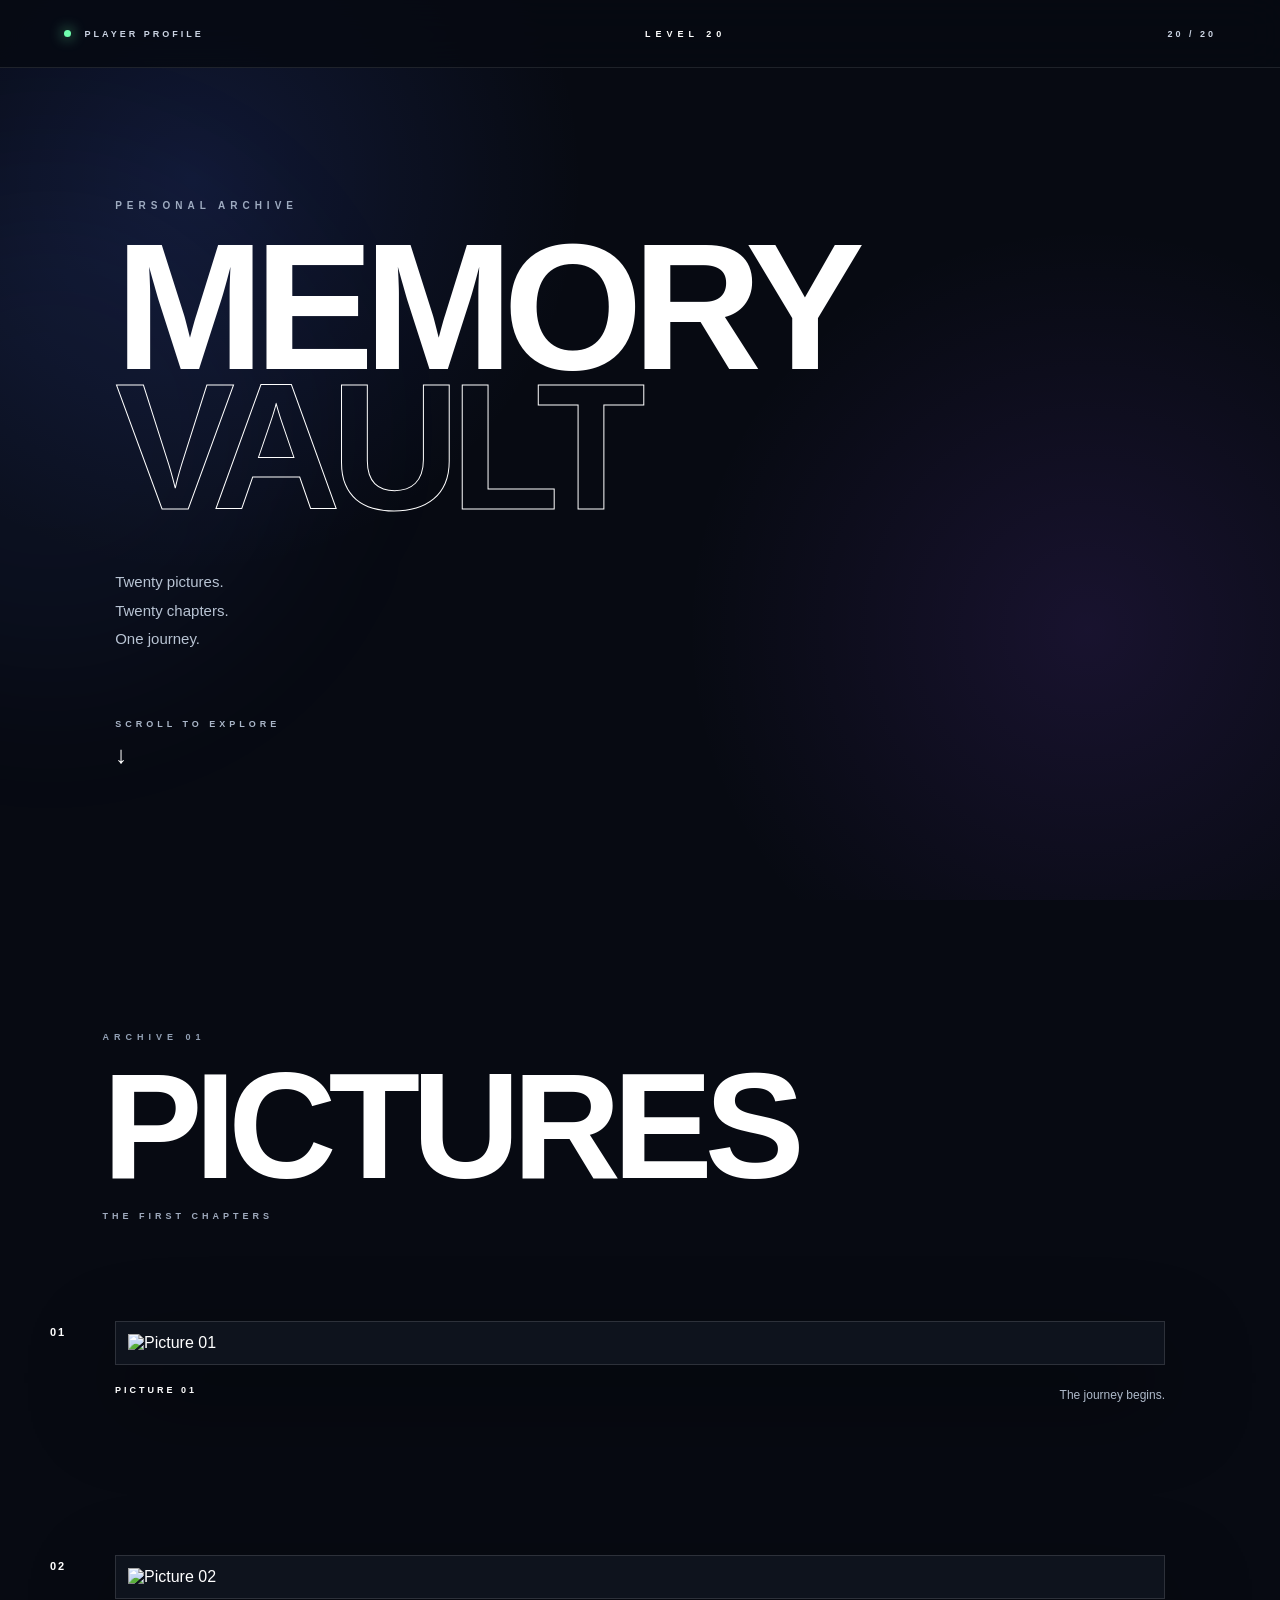
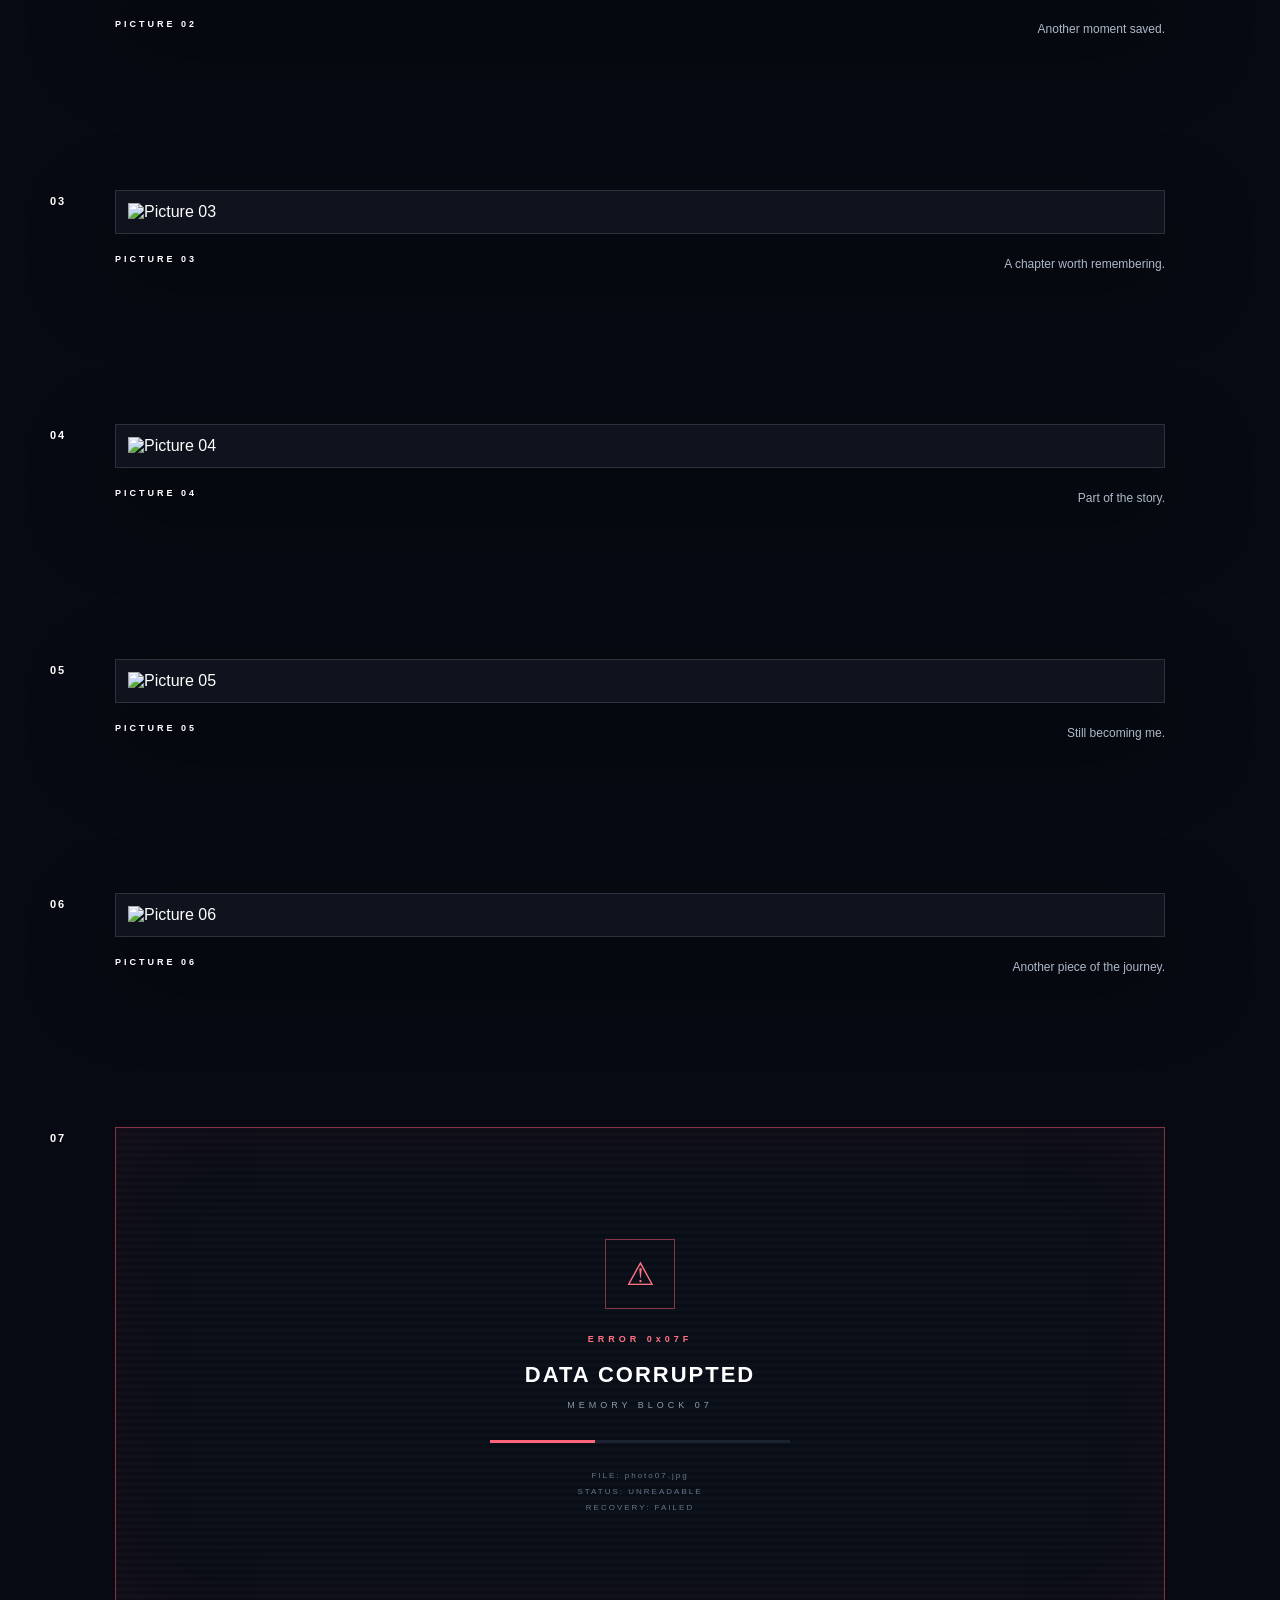
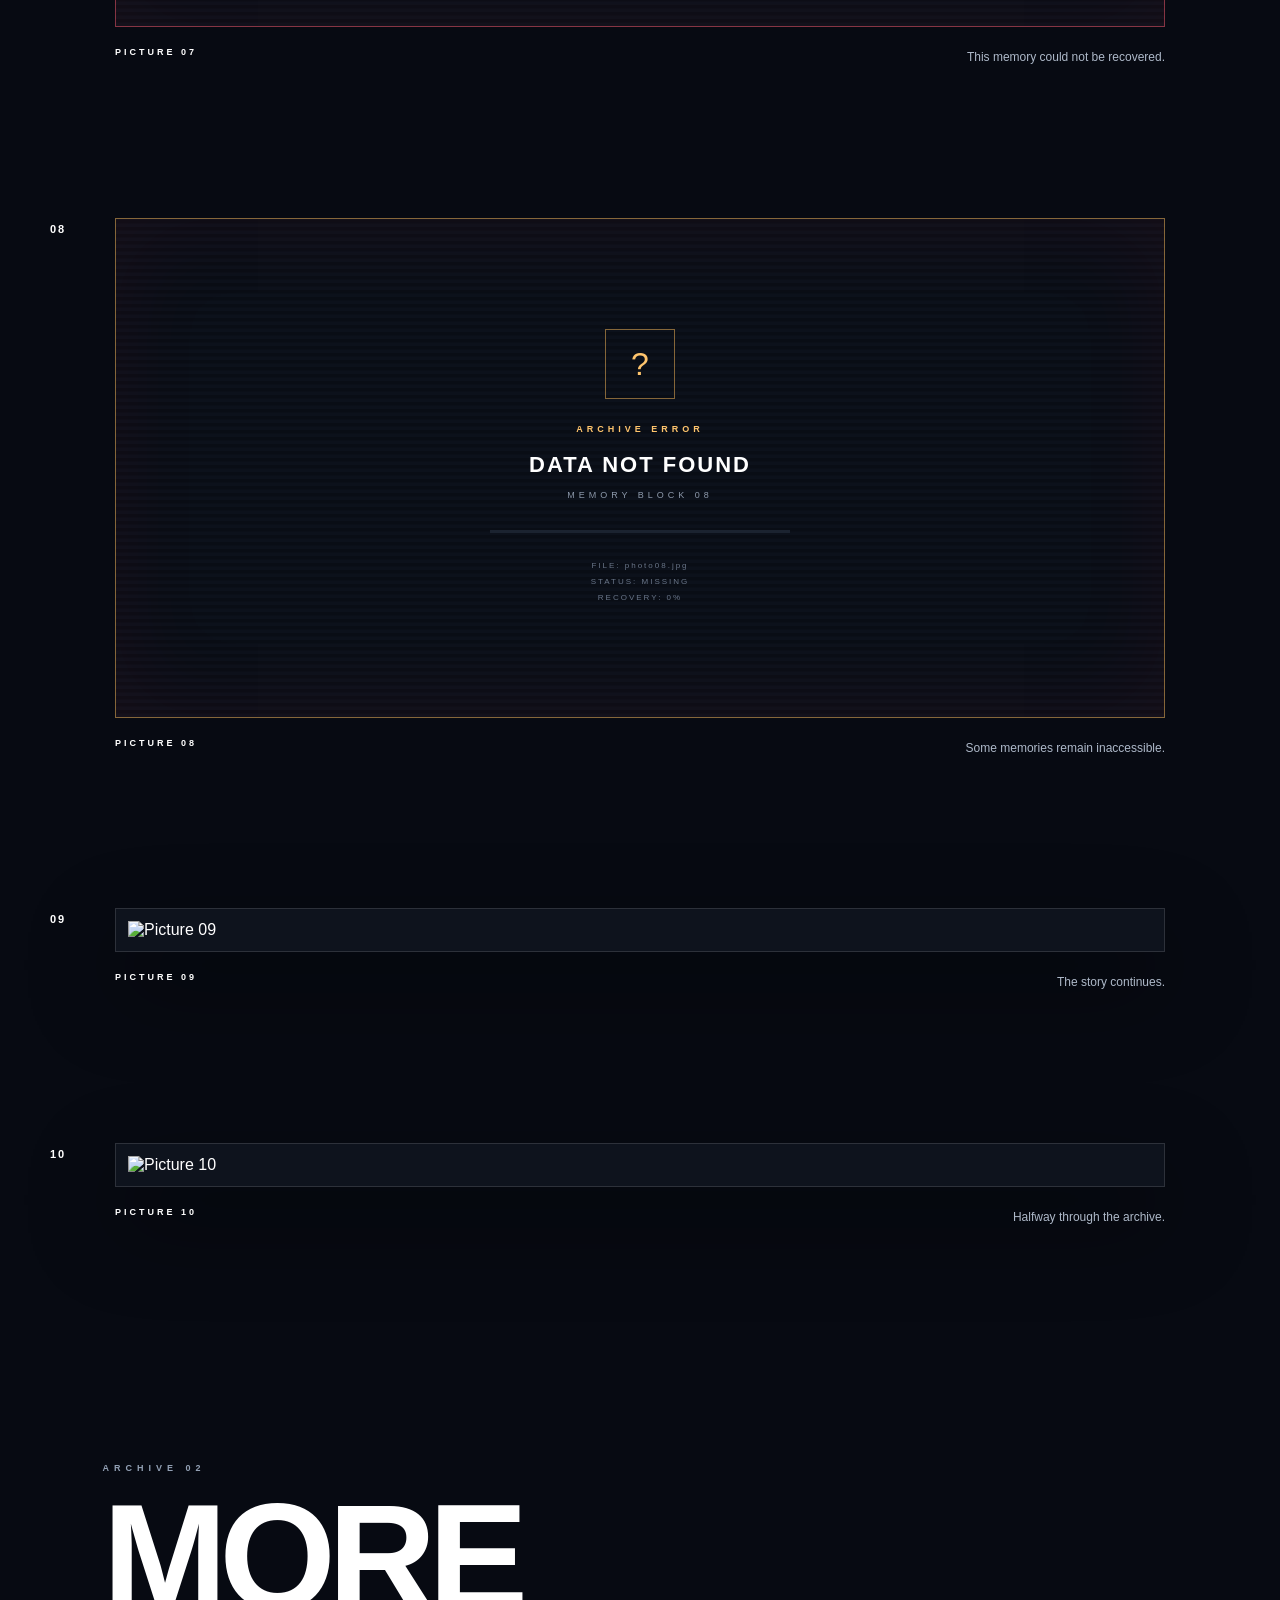
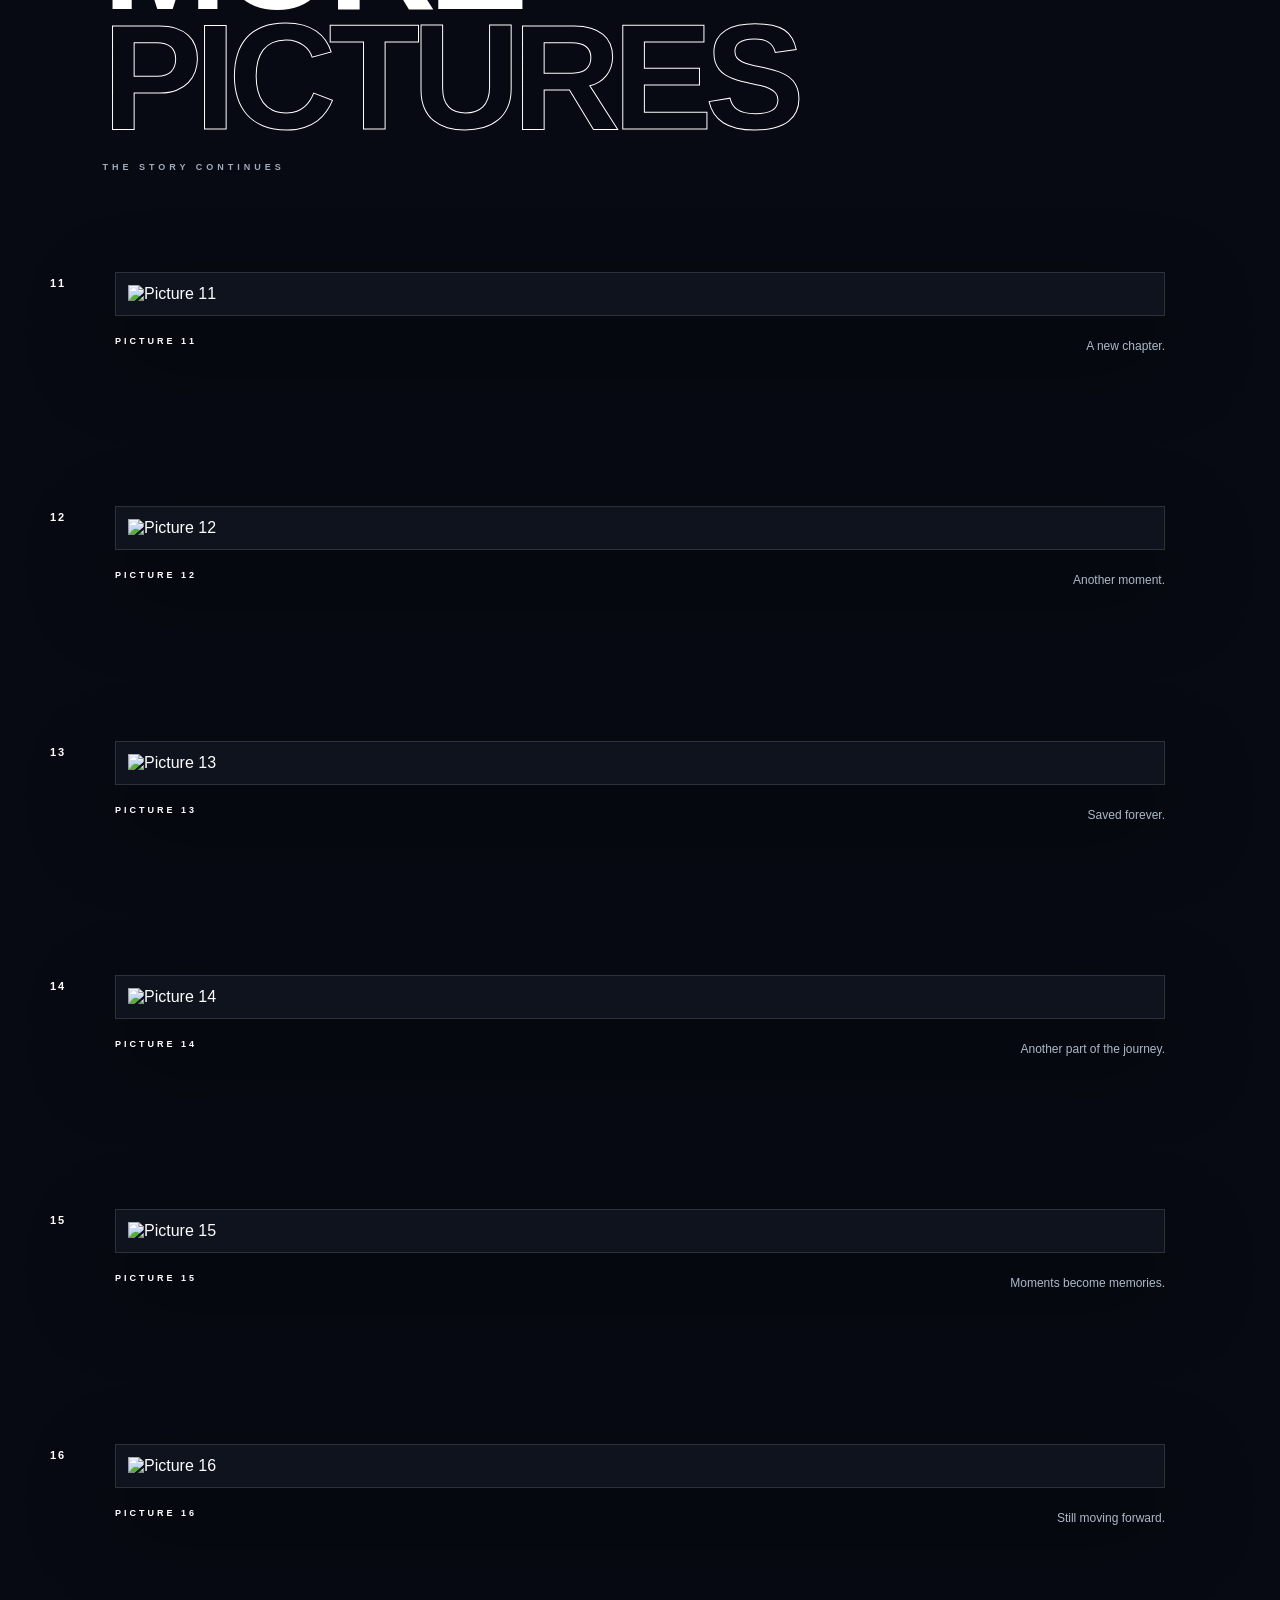
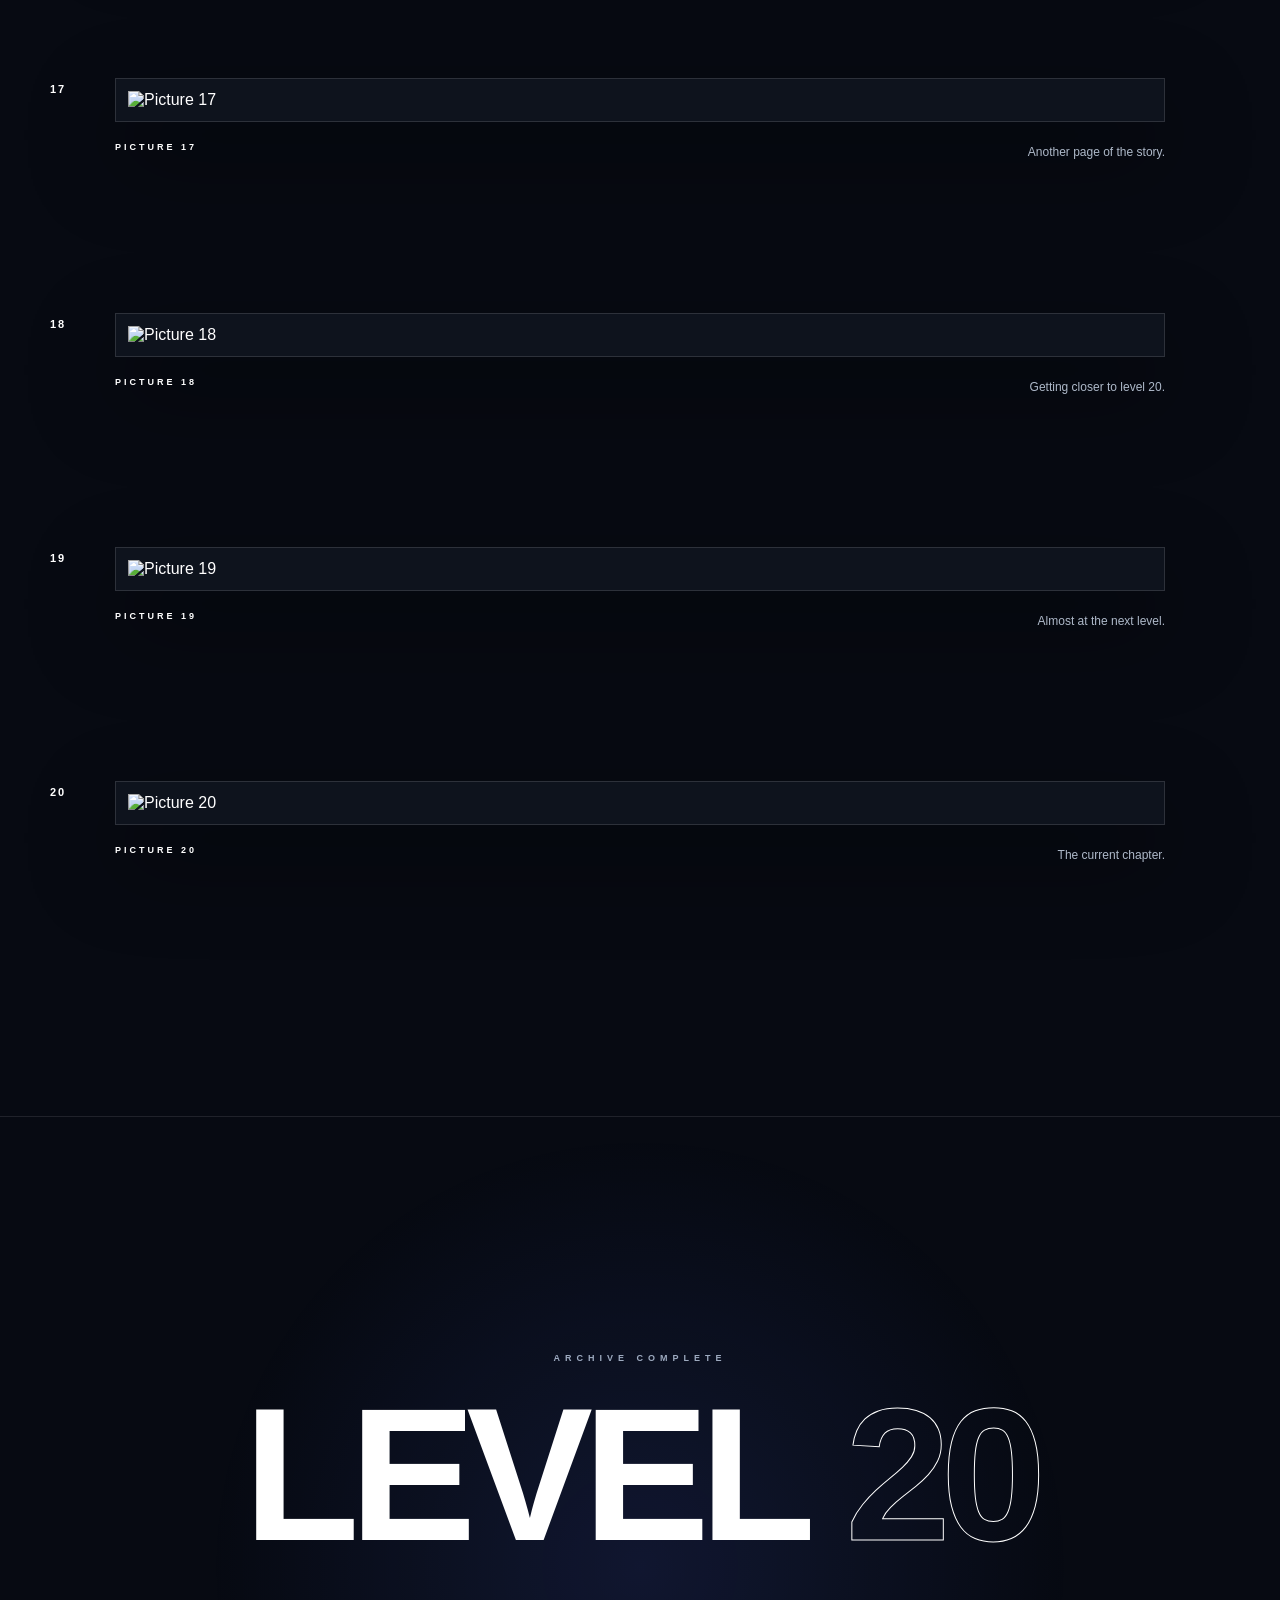
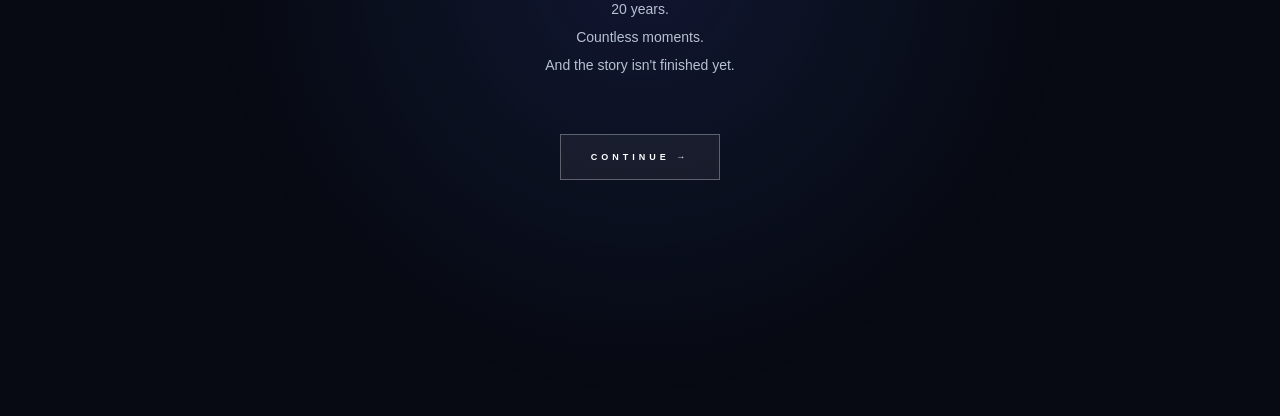
==== pic.html @ 7d9c6579 "Add files via upload" ====
<!DOCTYPE html>
<html lang="en">

<head>
    <meta charset="UTF-8">
    <meta name="viewport" content="width=device-width, initial-scale=1.0">

    <title>Memory Vault | Level 20</title>

    <link rel="stylesheet" href="pic.css">
</head>

<body>

    <div class="background"></div>

    <div class="noise"></div>


    <!-- MUSIC -->

    <audio id="journeyMusic" loop autoplay>
        <source src="journey-song.mp3" type="audio/mpeg">
    </audio>


    <!-- TOP BAR -->

    <header class="topbar">

        <div class="player">
            <span class="status-dot"></span>
            PLAYER PROFILE
        </div>

        <div class="level">
            LEVEL 20
        </div>

        <div class="counter">
            20 / 20
        </div>

    </header>


    <!-- INTRO -->

    <section class="intro">

        <div class="intro-content">

            <span class="eyebrow">
                PERSONAL ARCHIVE
            </span>

            <h1>
                MEMORY
                <span>VAULT</span>
            </h1>

            <p>
                Twenty pictures.<br>
                Twenty chapters.<br>
                One journey.
            </p>

            <div class="scroll-indicator">
                <span>SCROLL TO EXPLORE</span>
                <b>↓</b>
            </div>

        </div>

    </section>


    <!-- GALLERY -->

    <main class="gallery">


        <div class="section-heading">

            <span>ARCHIVE 01</span>

            <h2>PICTURES</h2>

            <p>THE FIRST CHAPTERS</p>

        </div>


        <!-- 01 -->

        <article class="memory-card">

            <div class="memory-number">01</div>

            <div class="photo-frame">
                <img src="photo01.jpg" alt="Picture 01">
            </div>

            <div class="caption">
                <span>PICTURE 01</span>
                <p>The journey begins.</p>
            </div>

        </article>


        <!-- 02 -->

        <article class="memory-card">

            <div class="memory-number">02</div>

            <div class="photo-frame">
                <img src="photo02.jpg" alt="Picture 02">
            </div>

            <div class="caption">
                <span>PICTURE 02</span>
                <p>Another moment saved.</p>
            </div>

        </article>


        <!-- 03 -->

        <article class="memory-card">

            <div class="memory-number">03</div>

            <div class="photo-frame">
                <img src="photo03.jpg" alt="Picture 03">
            </div>

            <div class="caption">
                <span>PICTURE 03</span>
                <p>A chapter worth remembering.</p>
            </div>

        </article>


        <!-- 04 -->

        <article class="memory-card">

            <div class="memory-number">04</div>

            <div class="photo-frame">
                <img src="photo04.jpg" alt="Picture 04">
            </div>

            <div class="caption">
                <span>PICTURE 04</span>
                <p>Part of the story.</p>
            </div>

        </article>


        <!-- 05 -->

        <article class="memory-card">

            <div class="memory-number">05</div>

            <div class="photo-frame">
                <img src="photo05.jpg" alt="Picture 05">
            </div>

            <div class="caption">
                <span>PICTURE 05</span>
                <p>Still becoming me.</p>
            </div>

        </article>


        <!-- 06 -->

        <article class="memory-card">

            <div class="memory-number">06</div>

            <div class="photo-frame">
                <img src="photo06.jpg" alt="Picture 06">
            </div>

            <div class="caption">
                <span>PICTURE 06</span>
                <p>Another piece of the journey.</p>
            </div>

        </article>


        <!-- 07 CORRUPTED -->

        <article class="memory-card corrupted-card">

            <div class="memory-number">07</div>

            <div class="error-frame">

                <div class="error-icon">
                    ⚠
                </div>

                <div class="error-code">
                    ERROR 0x07F
                </div>

                <h3>
                    DATA CORRUPTED
                </h3>

                <p>
                    MEMORY BLOCK 07
                </p>

                <div class="loading-line">
                    <span></span>
                </div>

                <small>
                    FILE: photo07.jpg<br>
                    STATUS: UNREADABLE<br>
                    RECOVERY: FAILED
                </small>

            </div>

            <div class="caption">
                <span>PICTURE 07</span>
                <p>This memory could not be recovered.</p>
            </div>

        </article>


        <!-- 08 NOT FOUND -->

        <article class="memory-card corrupted-card missing-card">

            <div class="memory-number">08</div>

            <div class="error-frame">

                <div class="error-icon">
                    ?
                </div>

                <div class="error-code">
                    ARCHIVE ERROR
                </div>

                <h3>
                    DATA NOT FOUND
                </h3>

                <p>
                    MEMORY BLOCK 08
                </p>

                <div class="loading-line">
                    <span></span>
                </div>

                <small>
                    FILE: photo08.jpg<br>
                    STATUS: MISSING<br>
                    RECOVERY: 0%
                </small>

            </div>

            <div class="caption">
                <span>PICTURE 08</span>
                <p>Some memories remain inaccessible.</p>
            </div>

        </article>


        <!-- 09 -->

        <article class="memory-card">

            <div class="memory-number">09</div>

            <div class="photo-frame">
                <img src="photo09.jpg" alt="Picture 09">
            </div>

            <div class="caption">
                <span>PICTURE 09</span>
                <p>The story continues.</p>
            </div>

        </article>


        <!-- 10 -->

        <article class="memory-card">

            <div class="memory-number">10</div>

            <div class="photo-frame">
                <img src="photo10.jpg" alt="Picture 10">
            </div>

            <div class="caption">
                <span>PICTURE 10</span>
                <p>Halfway through the archive.</p>
            </div>

        </article>


        <!-- MORE PICTURES -->

        <div class="more-pictures">

            <span>ARCHIVE 02</span>

            <h2>
                MORE
                <strong>PICTURES</strong>
            </h2>

            <p>
                THE STORY CONTINUES
            </p>

        </div>


        <!-- 11 -->

        <article class="memory-card">

            <div class="memory-number">11</div>

            <div class="photo-frame">
                <img src="photo11.jpg" alt="Picture 11">
            </div>

            <div class="caption">
                <span>PICTURE 11</span>
                <p>A new chapter.</p>
            </div>

        </article>


        <!-- 12 -->

        <article class="memory-card">

            <div class="memory-number">12</div>

            <div class="photo-frame">
                <img src="photo12.jpg" alt="Picture 12">
            </div>

            <div class="caption">
                <span>PICTURE 12</span>
                <p>Another moment.</p>
            </div>

        </article>


        <!-- 13 -->

        <article class="memory-card">

            <div class="memory-number">13</div>

            <div class="photo-frame">
                <img src="photo13.jpg" alt="Picture 13">
            </div>

            <div class="caption">
                <span>PICTURE 13</span>
                <p>Saved forever.</p>
            </div>

        </article>


        <!-- 14 -->

        <article class="memory-card">

            <div class="memory-number">14</div>

            <div class="photo-frame">
                <img src="photo14.jpg" alt="Picture 14">
            </div>

            <div class="caption">
                <span>PICTURE 14</span>
                <p>Another part of the journey.</p>
            </div>

        </article>


        <!-- 15 -->

        <article class="memory-card">

            <div class="memory-number">15</div>

            <div class="photo-frame">
                <img src="photo15.jpg" alt="Picture 15">
            </div>

            <div class="caption">
                <span>PICTURE 15</span>
                <p>Moments become memories.</p>
            </div>

        </article>


        <!-- 16 -->

        <article class="memory-card">

            <div class="memory-number">16</div>

            <div class="photo-frame">
                <img src="photo16.jpg" alt="Picture 16">
            </div>

            <div class="caption">
                <span>PICTURE 16</span>
                <p>Still moving forward.</p>
            </div>

        </article>


        <!-- 17 -->

        <article class="memory-card">

            <div class="memory-number">17</div>

            <div class="photo-frame">
                <img src="photo17.jpg" alt="Picture 17">
            </div>

            <div class="caption">
                <span>PICTURE 17</span>
                <p>Another page of the story.</p>
            </div>

        </article>


        <!-- 18 -->

        <article class="memory-card">

            <div class="memory-number">18</div>

            <div class="photo-frame">
                <img src="photo18.jpg" alt="Picture 18">
            </div>

            <div class="caption">
                <span>PICTURE 18</span>
                <p>Getting closer to level 20.</p>
            </div>

        </article>


        <!-- 19 -->

        <article class="memory-card">

            <div class="memory-number">19</div>

            <div class="photo-frame">
                <img src="photo19.png" alt="Picture 19">
            </div>

            <div class="caption">
                <span>PICTURE 19</span>
                <p>Almost at the next level.</p>
            </div>

        </article>


        <!-- 20 -->

        <article class="memory-card final-picture">

            <div class="memory-number">20</div>

            <div class="photo-frame">
                <img src="photo20.jpg" alt="Picture 20">
            </div>

            <div class="caption">
                <span>PICTURE 20</span>
                <p>The current chapter.</p>
            </div>

        </article>

    </main>


    <!-- LEVEL 20 -->

    <section class="level-complete">

        <span>
            ARCHIVE COMPLETE
        </span>

        <h2>
            LEVEL
            <strong>20</strong>
        </h2>

        <p>
            20 years.<br>
            Countless moments.<br>
            And the story isn't finished yet.
        </p>

        <button id="continueBtn">
            CONTINUE
            <span>→</span>
        </button>

    </section>


    <script src="pic.js"></script>

</body>

</html>
---- pic.css ----
* {
    margin: 0;
    padding: 0;
    box-sizing: border-box;
}

html {
    scroll-behavior: smooth;
}

body {
    min-height: 100vh;
    overflow-x: hidden;
    background: #070a12;
    color: white;
    font-family: Arial, Helvetica, sans-serif;
}


/* BACKGROUND */

.background {
    position: fixed;
    inset: 0;
    z-index: -5;

    background:
        radial-gradient(
            circle at 15% 20%,
            rgba(75, 110, 255, 0.15),
            transparent 30%
        ),
        radial-gradient(
            circle at 85% 70%,
            rgba(150, 80, 255, 0.12),
            transparent 32%
        ),
        #070a12;
}

.background::after {
    content: "";

    position: absolute;

    width: 500px;
    height: 500px;

    left: -200px;
    top: 20%;

    border-radius: 50%;

    background: rgba(80, 120, 255, 0.06);

    filter: blur(80px);

    animation: floatingLight 12s ease-in-out infinite alternate;
}

@keyframes floatingLight {

    from {
        transform: translate(0, 0);
    }

    to {
        transform: translate(500px, 180px);
    }
}


/* NOISE */

.noise {
    position: fixed;
    inset: 0;

    z-index: 80;

    pointer-events: none;

    opacity: 0.025;
}


/* TOP BAR */

.topbar {
    position: sticky;
    top: 0;

    z-index: 100;

    height: 68px;

    padding: 0 5vw;

    display: flex;

    align-items: center;
    justify-content: space-between;

    background: rgba(7, 10, 18, 0.85);

    border-bottom: 1px solid rgba(255, 255, 255, 0.1);

    backdrop-filter: blur(18px);
}

.player,
.counter,
.level {
    font-size: 9px;

    font-weight: 700;

    letter-spacing: 3px;

    color: #cbd4e3;
}

.level {
    color: white;

    letter-spacing: 5px;
}

.status-dot {
    display: inline-block;

    width: 7px;
    height: 7px;

    margin-right: 8px;

    border-radius: 50%;

    background: #70ffae;

    box-shadow: 0 0 14px #70ffae;
}


/* INTRO */

.intro {
    min-height: 92vh;

    padding: 100px 9vw;

    display: flex;

    align-items: center;
}

.eyebrow {
    color: #9eabc0;

    font-size: 10px;

    font-weight: 700;

    letter-spacing: 5px;
}

.intro h1 {
    margin-top: 25px;

    font-size: clamp(70px, 14vw, 190px);

    line-height: 0.78;

    letter-spacing: -10px;

    font-weight: 900;
}

.intro h1 span {
    display: block;

    color: transparent;

    -webkit-text-stroke: 1px white;
}

.intro p {
    margin-top: 50px;

    color: #b8c3d3;

    font-size: 15px;

    line-height: 1.9;
}

.scroll-indicator {
    margin-top: 65px;

    display: flex;

    flex-direction: column;

    gap: 12px;

    color: #aab6c8;

    font-size: 9px;

    font-weight: 700;

    letter-spacing: 4px;
}

.scroll-indicator b {
    color: white;

    font-size: 24px;

    animation: arrowMove 1.5s infinite;
}

@keyframes arrowMove {

    0%,
    100% {
        transform: translateY(0);
    }

    50% {
        transform: translateY(9px);
    }
}


/* GALLERY */

.gallery {
    width: min(1300px, 84%);

    margin: auto;

    padding-bottom: 100px;
}

.section-heading {
    padding: 130px 0 100px;
}

.section-heading span,
.more-pictures span {
    color: #93a1b5;

    font-size: 9px;

    font-weight: 700;

    letter-spacing: 5px;
}

.section-heading h2,
.more-pictures h2 {
    margin-top: 22px;

    font-size: clamp(65px, 12vw, 150px);

    line-height: 0.8;

    letter-spacing: -8px;

    font-weight: 900;
}

.section-heading p,
.more-pictures p {
    margin-top: 25px;

    color: #9faabd;

    font-size: 9px;

    font-weight: 700;

    letter-spacing: 4px;
}


/* MEMORY */

.memory-card {
    position: relative;

    max-width: 1050px;

    margin: 0 auto 150px;
}

.memory-number {
    position: absolute;

    left: -65px;
    top: 5px;

    color: white;

    font-size: 11px;

    font-weight: 800;

    letter-spacing: 2px;
}


/* PHOTO */

.photo-frame {
    width: 100%;

    padding: 12px;

    display: flex;

    align-items: center;
    justify-content: center;

    background: rgba(16, 21, 32, 0.9);

    border: 1px solid rgba(255, 255, 255, 0.13);

    box-shadow:
        0 35px 90px rgba(0, 0, 0, 0.45);

    overflow: hidden;
}

.photo-frame img {
    display: block;

    width: 100%;
    height: auto;

    max-height: 850px;

    object-fit: contain;

    transition: transform 0.7s ease;
}

.photo-frame:hover img {
    transform: scale(1.015);
}


/* CAPTION */

.caption {
    display: flex;

    justify-content: space-between;

    gap: 30px;

    padding-top: 20px;
}

.caption span {
    color: white;

    font-size: 9px;

    font-weight: 800;

    letter-spacing: 3px;
}

.caption p {
    color: #aeb9c9;

    font-size: 12px;

    line-height: 1.7;

    text-align: right;
}


/* CORRUPTED */

.corrupted-card {
    opacity: 1 !important;

    transform: none !important;
}

.error-frame {
    position: relative;

    min-height: 500px;

    padding: 50px 25px;

    display: flex;

    flex-direction: column;

    align-items: center;

    justify-content: center;

    text-align: center;

    background:
        repeating-linear-gradient(
            0deg,
            #0c111b 0px,
            #0c111b 3px,
            #090d15 4px,
            #090d15 7px
        );

    border: 1px solid rgba(255, 90, 110, 0.5);

    box-shadow:
        inset 0 0 100px rgba(255, 40, 70, 0.06);
}

.error-icon {
    width: 70px;
    height: 70px;

    display: flex;

    align-items: center;
    justify-content: center;

    border: 1px solid rgba(255, 100, 120, 0.5);

    color: #ff7183;

    font-size: 32px;

    margin-bottom: 25px;
}

.error-code {
    color: #ff7183;

    font-size: 9px;

    font-weight: 800;

    letter-spacing: 4px;

    animation: glitch 1.5s infinite;
}

.error-frame h3 {
    margin-top: 18px;

    font-size: 22px;

    letter-spacing: 2px;
}

.error-frame p {
    margin-top: 12px;

    color: #8e9aad;

    font-size: 9px;

    letter-spacing: 4px;
}

.error-frame small {
    margin-top: 25px;

    color: #697588;

    font-size: 8px;

    line-height: 2;

    letter-spacing: 2px;
}

.loading-line {
    width: min(300px, 80%);

    height: 3px;

    margin-top: 30px;

    background: #1b2330;

    overflow: hidden;
}

.loading-line span {
    display: block;

    width: 35%;
    height: 100%;

    background: #ff6478;

    animation: corruption 1.5s infinite alternate;
}

@keyframes corruption {

    from {
        width: 10%;
    }

    to {
        width: 80%;
    }
}

@keyframes glitch {

    0%,
    85%,
    100% {
        transform: translateX(0);
    }

    88% {
        transform: translateX(-5px);
    }

    91% {
        transform: translateX(5px);
    }

    94% {
        transform: translateX(-2px);
    }
}


/* MISSING */

.missing-card .error-frame {
    border-color: rgba(255, 190, 90, 0.5);
}

.missing-card .error-icon,
.missing-card .error-code {
    color: #ffc56d;
}

.missing-card .error-icon {
    border-color: rgba(255, 190, 90, 0.5);
}

.missing-card .loading-line span {
    width: 0;

    background: #ffc56d;

    animation: missingData 3s infinite;
}

@keyframes missingData {

    0% {
        width: 0;
    }

    75% {
        width: 0;
    }

    90% {
        width: 25%;
    }

    100% {
        width: 0;
    }
}


/* MORE */

.more-pictures {
    padding: 80px 0 100px;
}

.more-pictures h2 strong {
    color: transparent;

    -webkit-text-stroke: 1px white;
}


/* LEVEL 20 */

.level-complete {
    min-height: 100vh;

    padding: 100px 25px;

    display: flex;

    flex-direction: column;

    align-items: center;

    justify-content: center;

    text-align: center;

    border-top: 1px solid rgba(255, 255, 255, 0.1);

    background:
        radial-gradient(
            circle,
            rgba(80, 110, 255, 0.13),
            transparent 55%
        );
}

.level-complete > span {
    color: #9eabc0;

    font-size: 9px;

    font-weight: 700;

    letter-spacing: 5px;
}

.level-complete h2 {
    margin-top: 35px;

    font-size: clamp(80px, 15vw, 190px);

    line-height: 0.8;

    letter-spacing: -10px;

    font-weight: 900;
}

.level-complete h2 strong {
    color: transparent;

    -webkit-text-stroke: 1px white;
}

.level-complete p {
    margin-top: 45px;

    color: #b7c2d2;

    font-size: 14px;

    line-height: 2;
}

#continueBtn {
    margin-top: 55px;

    padding: 17px 30px;

    color: white;

    background: rgba(255, 255, 255, 0.05);

    border: 1px solid rgba(255, 255, 255, 0.3);

    cursor: pointer;

    font-size: 9px;

    font-weight: 800;

    letter-spacing: 4px;

    transition: 0.3s;
}

#continueBtn:hover {
    color: #070a12;

    background: white;

    transform: translateY(-3px);
}


/* MOBILE */

@media (max-width: 800px) {

    .topbar {
        height: 58px;

        padding: 0 18px;
    }

    .player,
    .counter {
        font-size: 7px;

        letter-spacing: 2px;
    }

    .level {
        display: none;
    }

    .intro {
        min-height: 88vh;

        padding: 80px 24px;
    }

    .intro h1 {
        font-size: clamp(65px, 20vw, 110px);

        letter-spacing: -6px;
    }

    .gallery {
        width: 90%;
    }

    .section-heading {
        padding: 90px 0 70px;
    }

    .section-heading h2,
    .more-pictures h2 {
        font-size: clamp(60px, 20vw, 105px);

        letter-spacing: -5px;
    }

    .memory-card {
        margin-bottom: 90px;
    }

    .memory-number {
        position: static;

        margin-bottom: 12px;
    }

    .photo-frame {
        padding: 6px;
    }

    .photo-frame img {
        width: 100%;

        height: auto;

        max-height: none;
    }

    .caption {
        display: block;
    }

    .caption p {
        margin-top: 9px;

        text-align: left;
    }

    .error-frame {
        min-height: 400px;

        padding: 35px 18px;
    }

    .error-frame h3 {
        font-size: 17px;
    }

    .level-complete {
        min-height: 80vh;
    }

    .level-complete h2 {
        font-size: clamp(75px, 24vw, 130px);

        letter-spacing: -6px;
    }
}
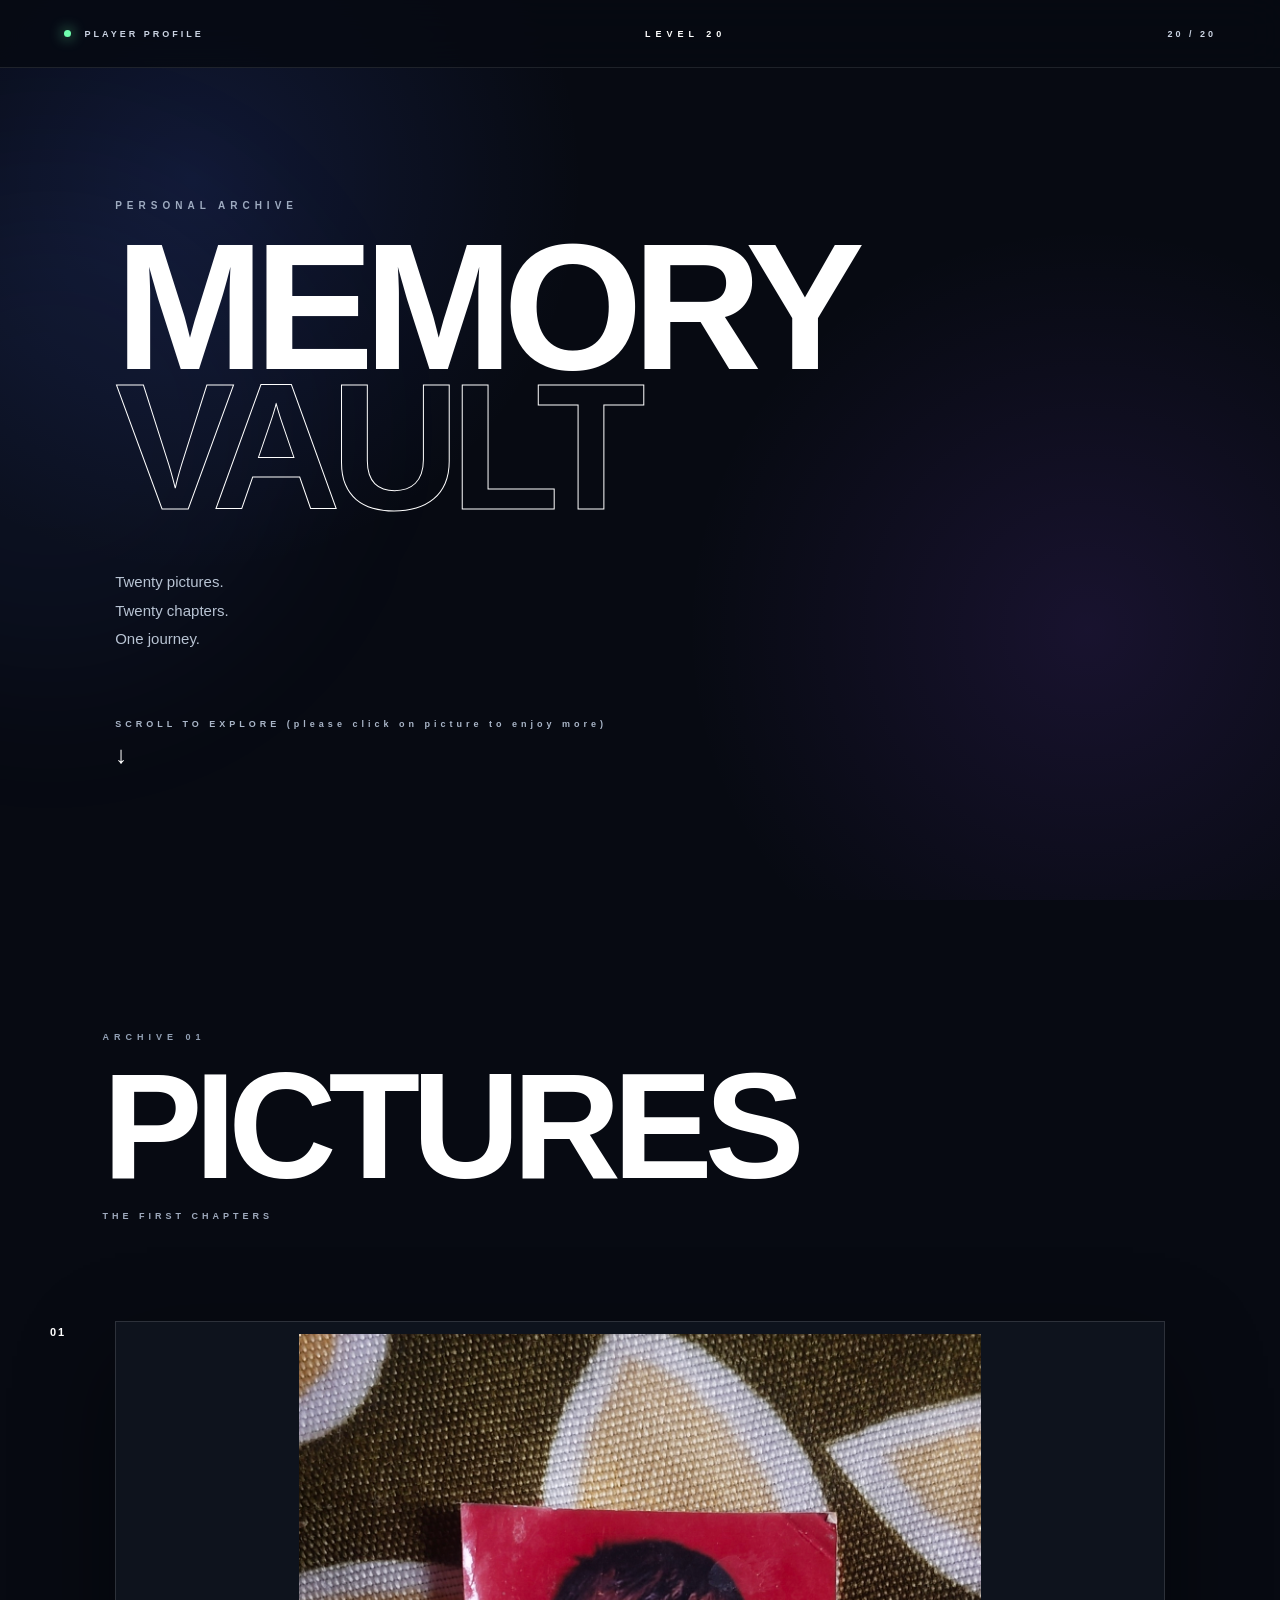
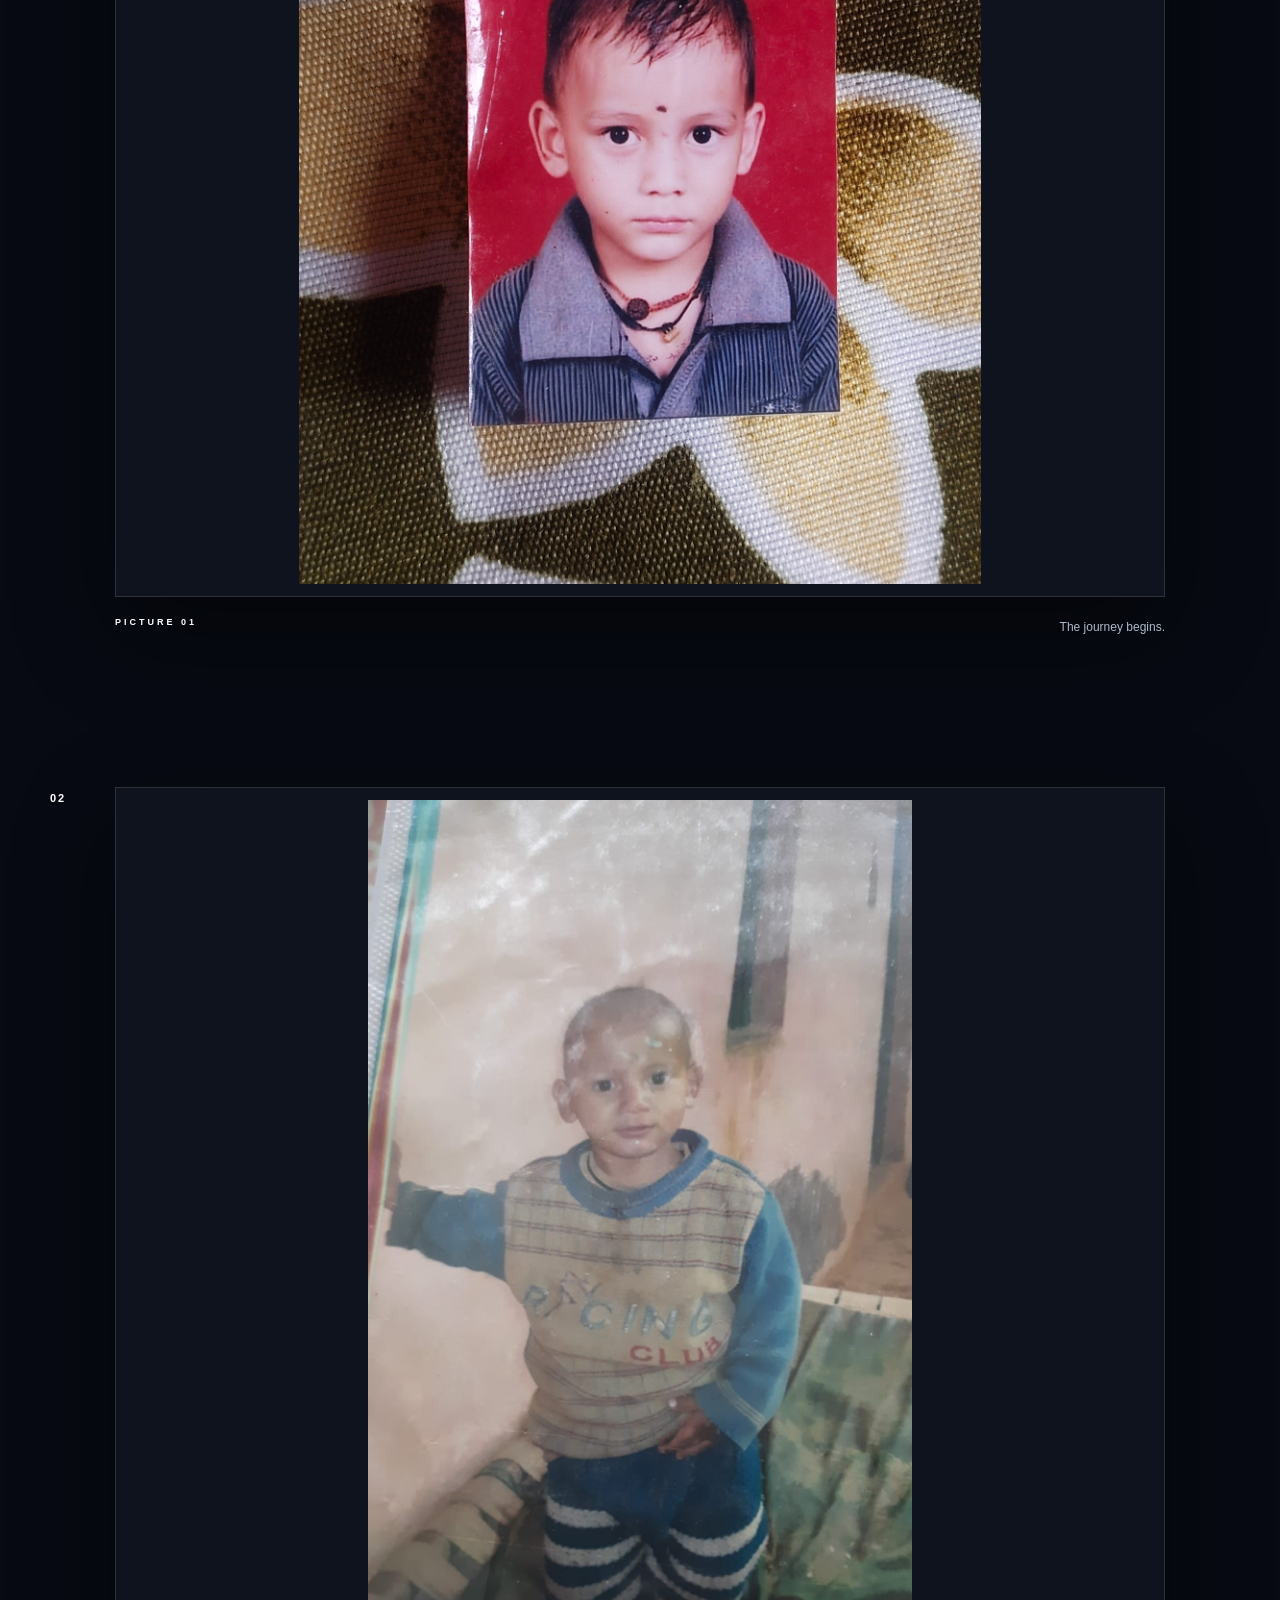
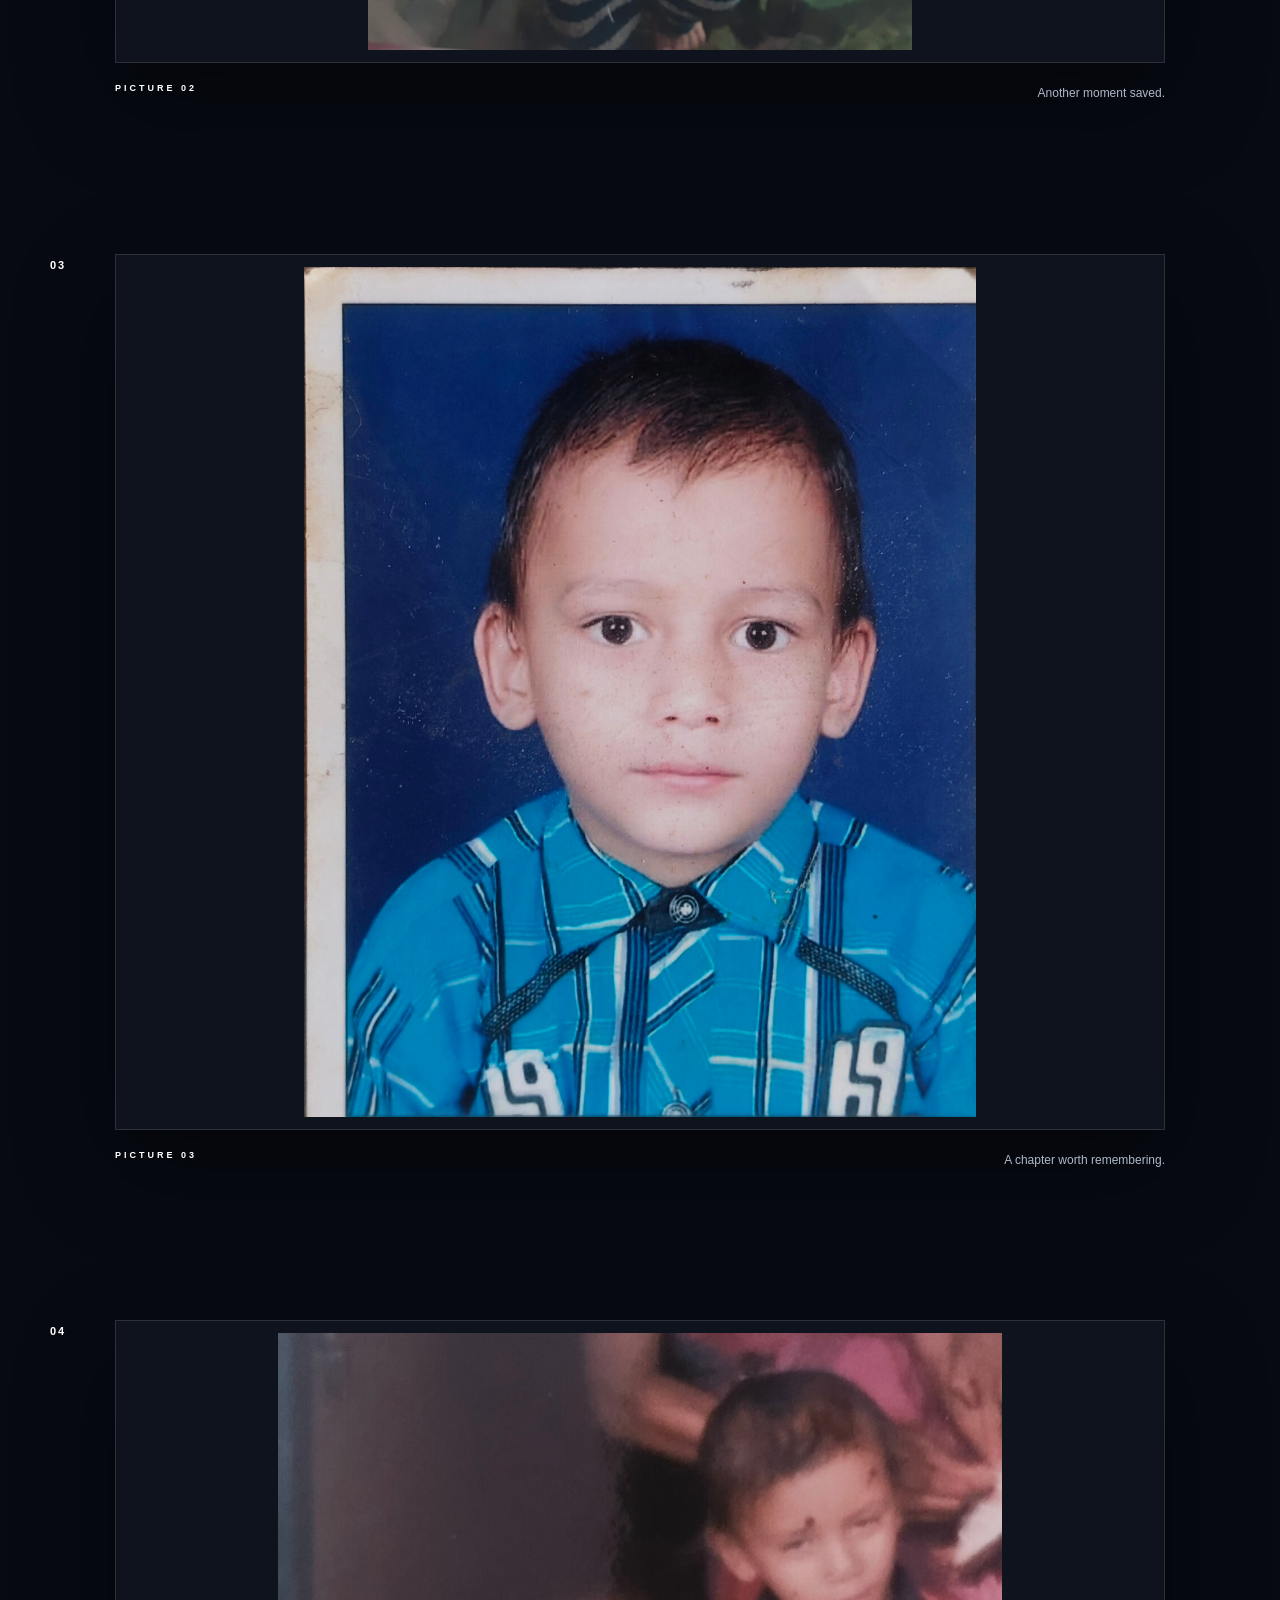
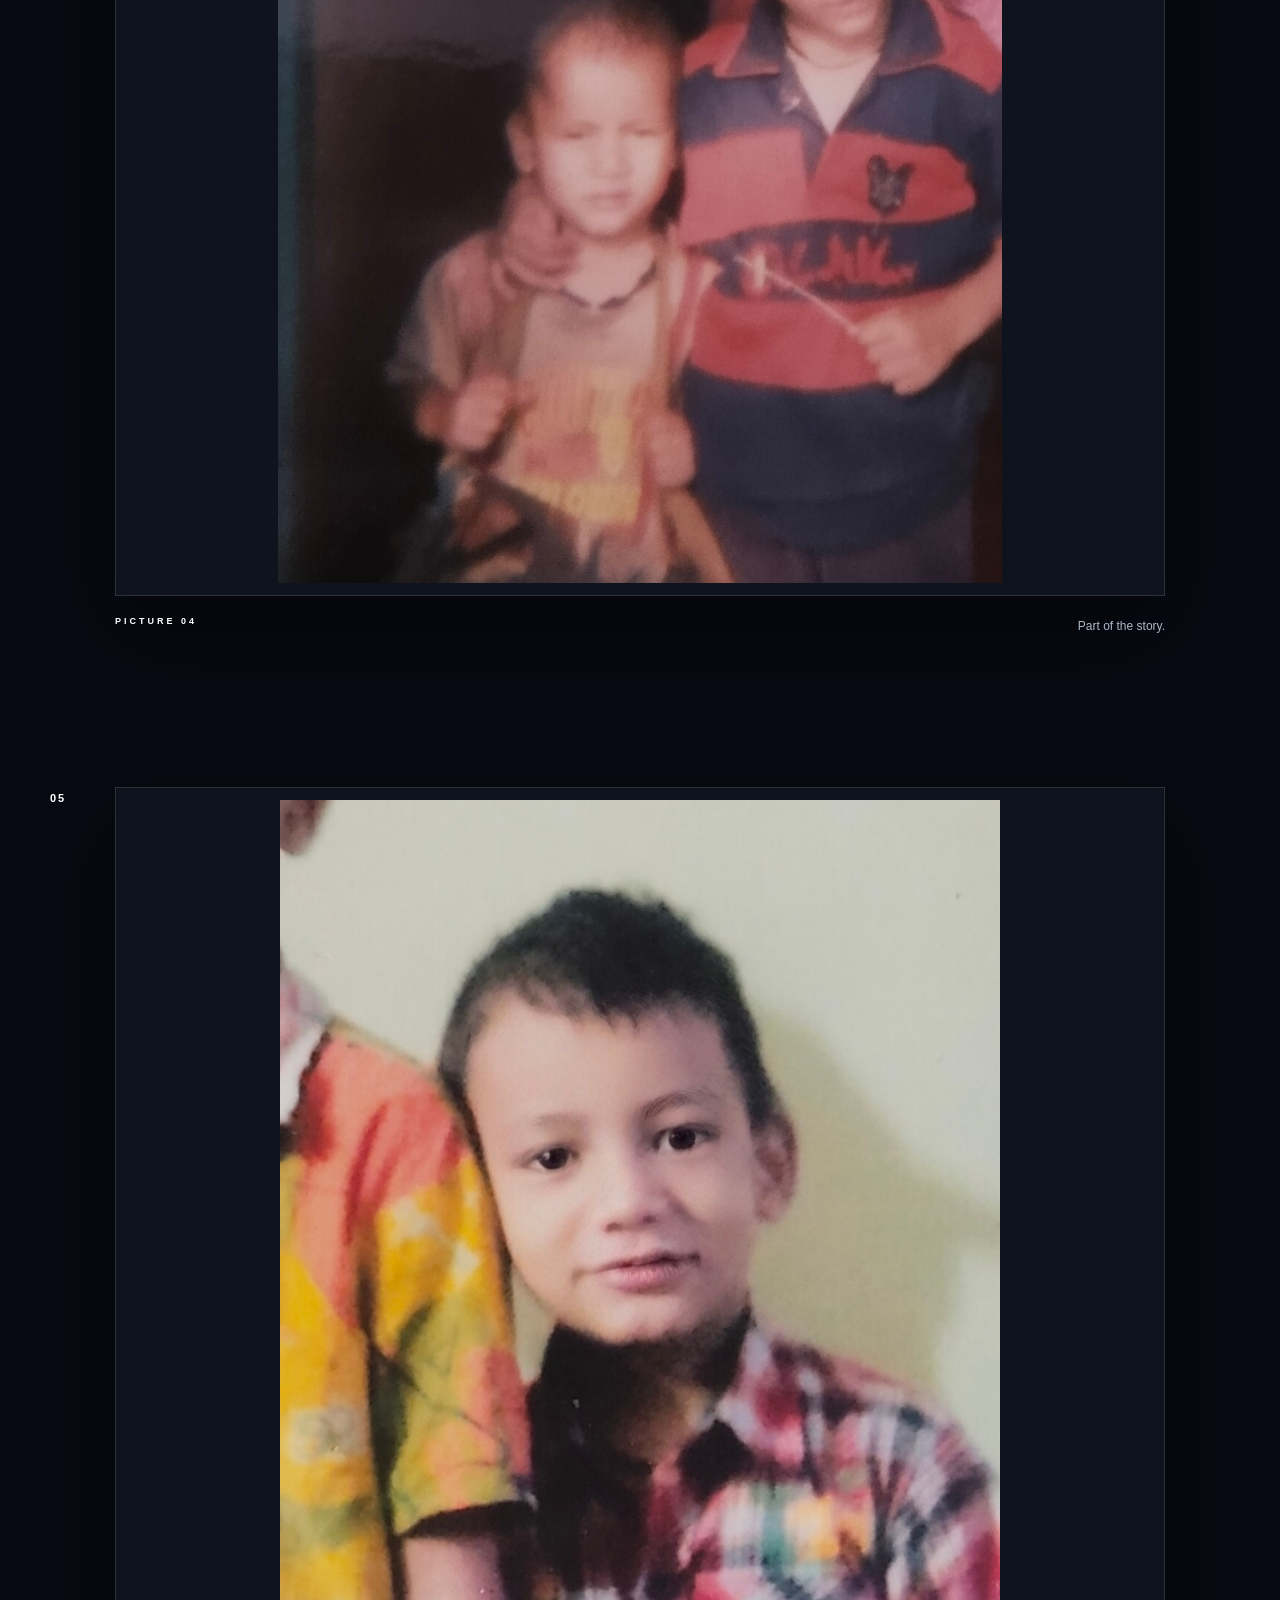
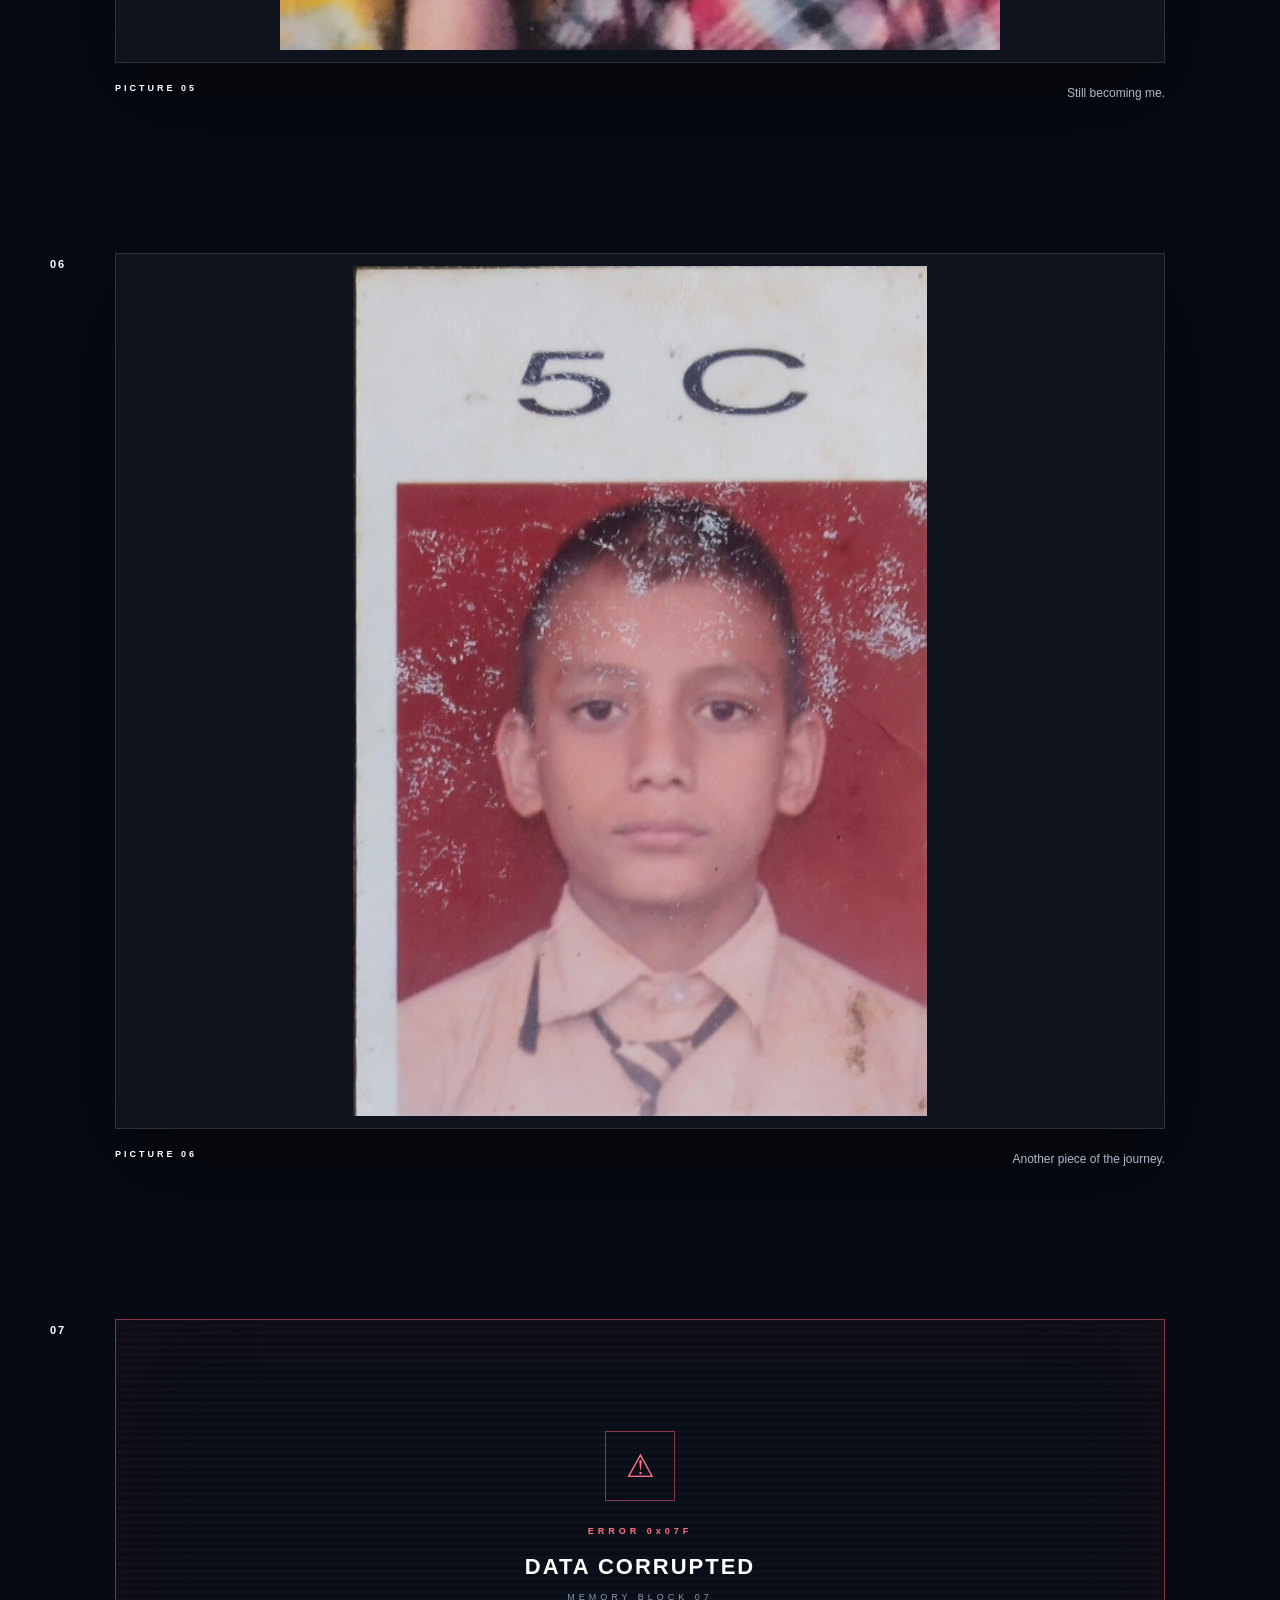
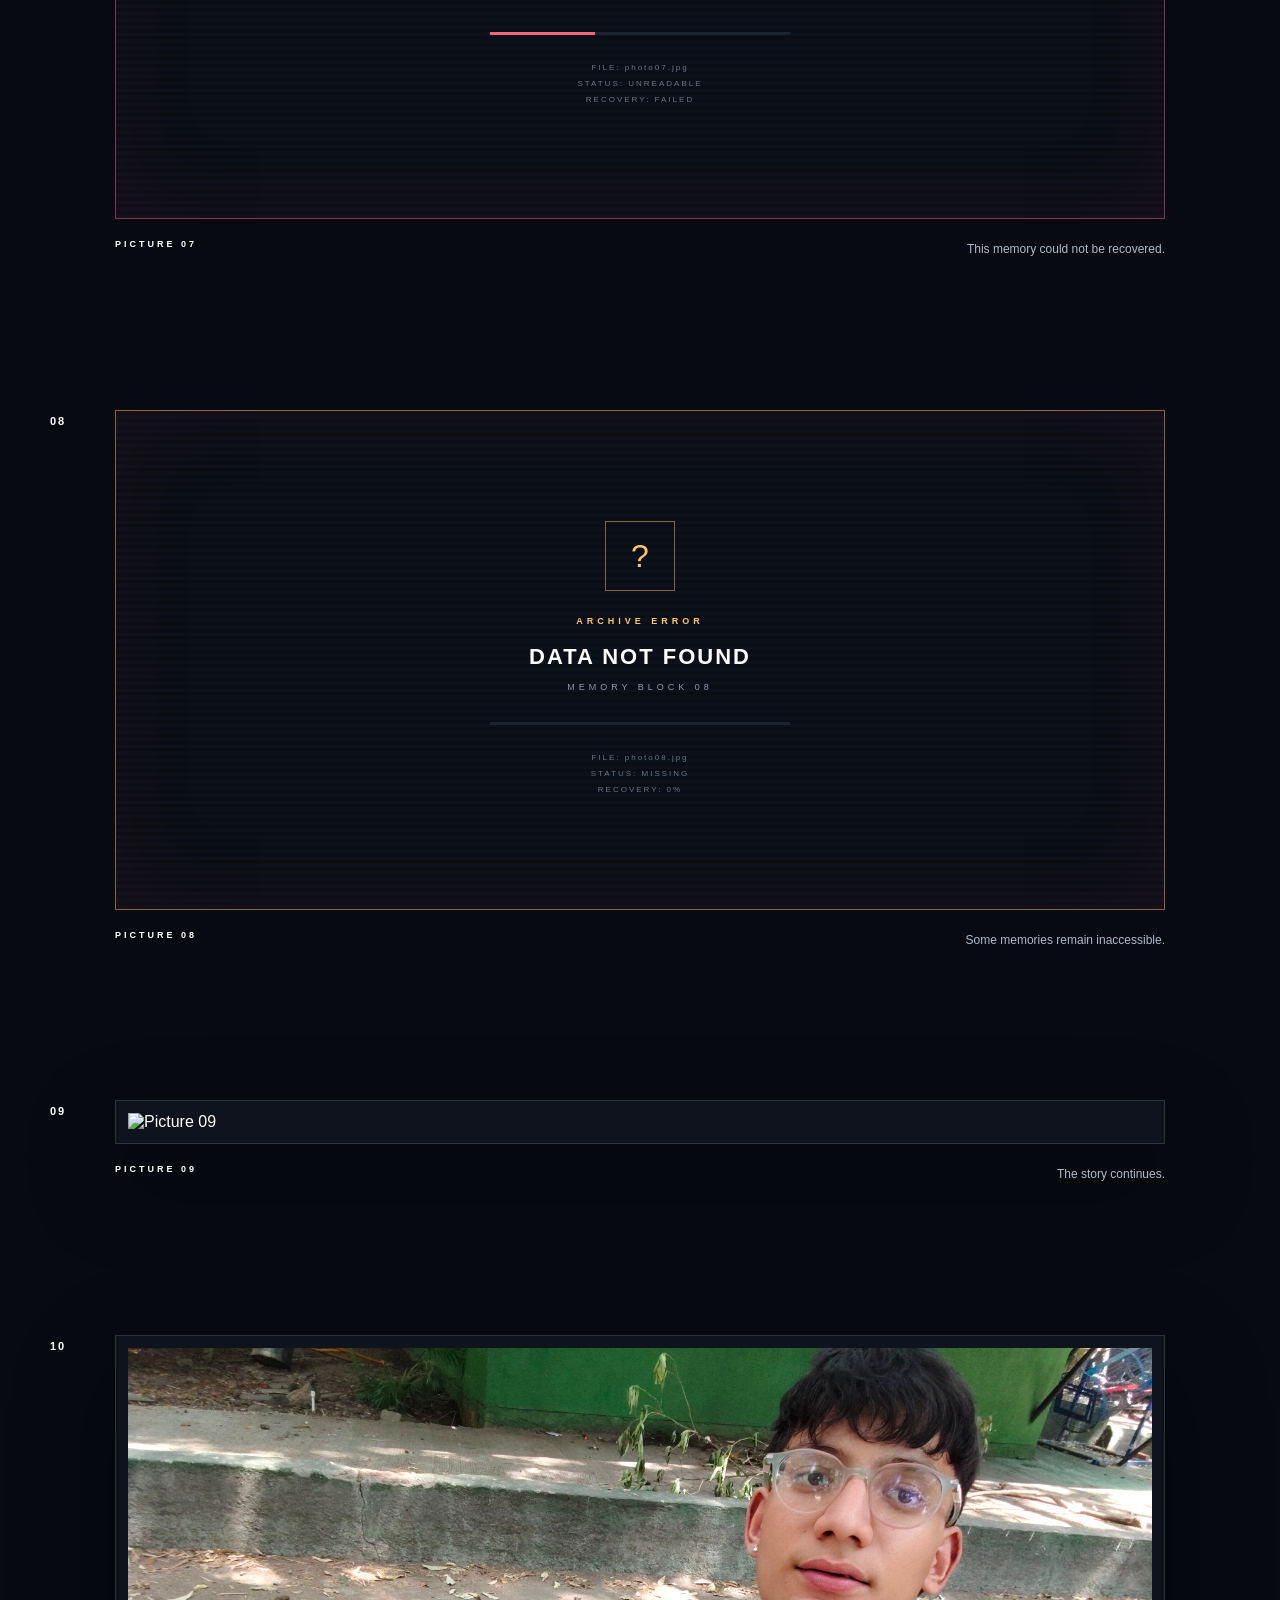
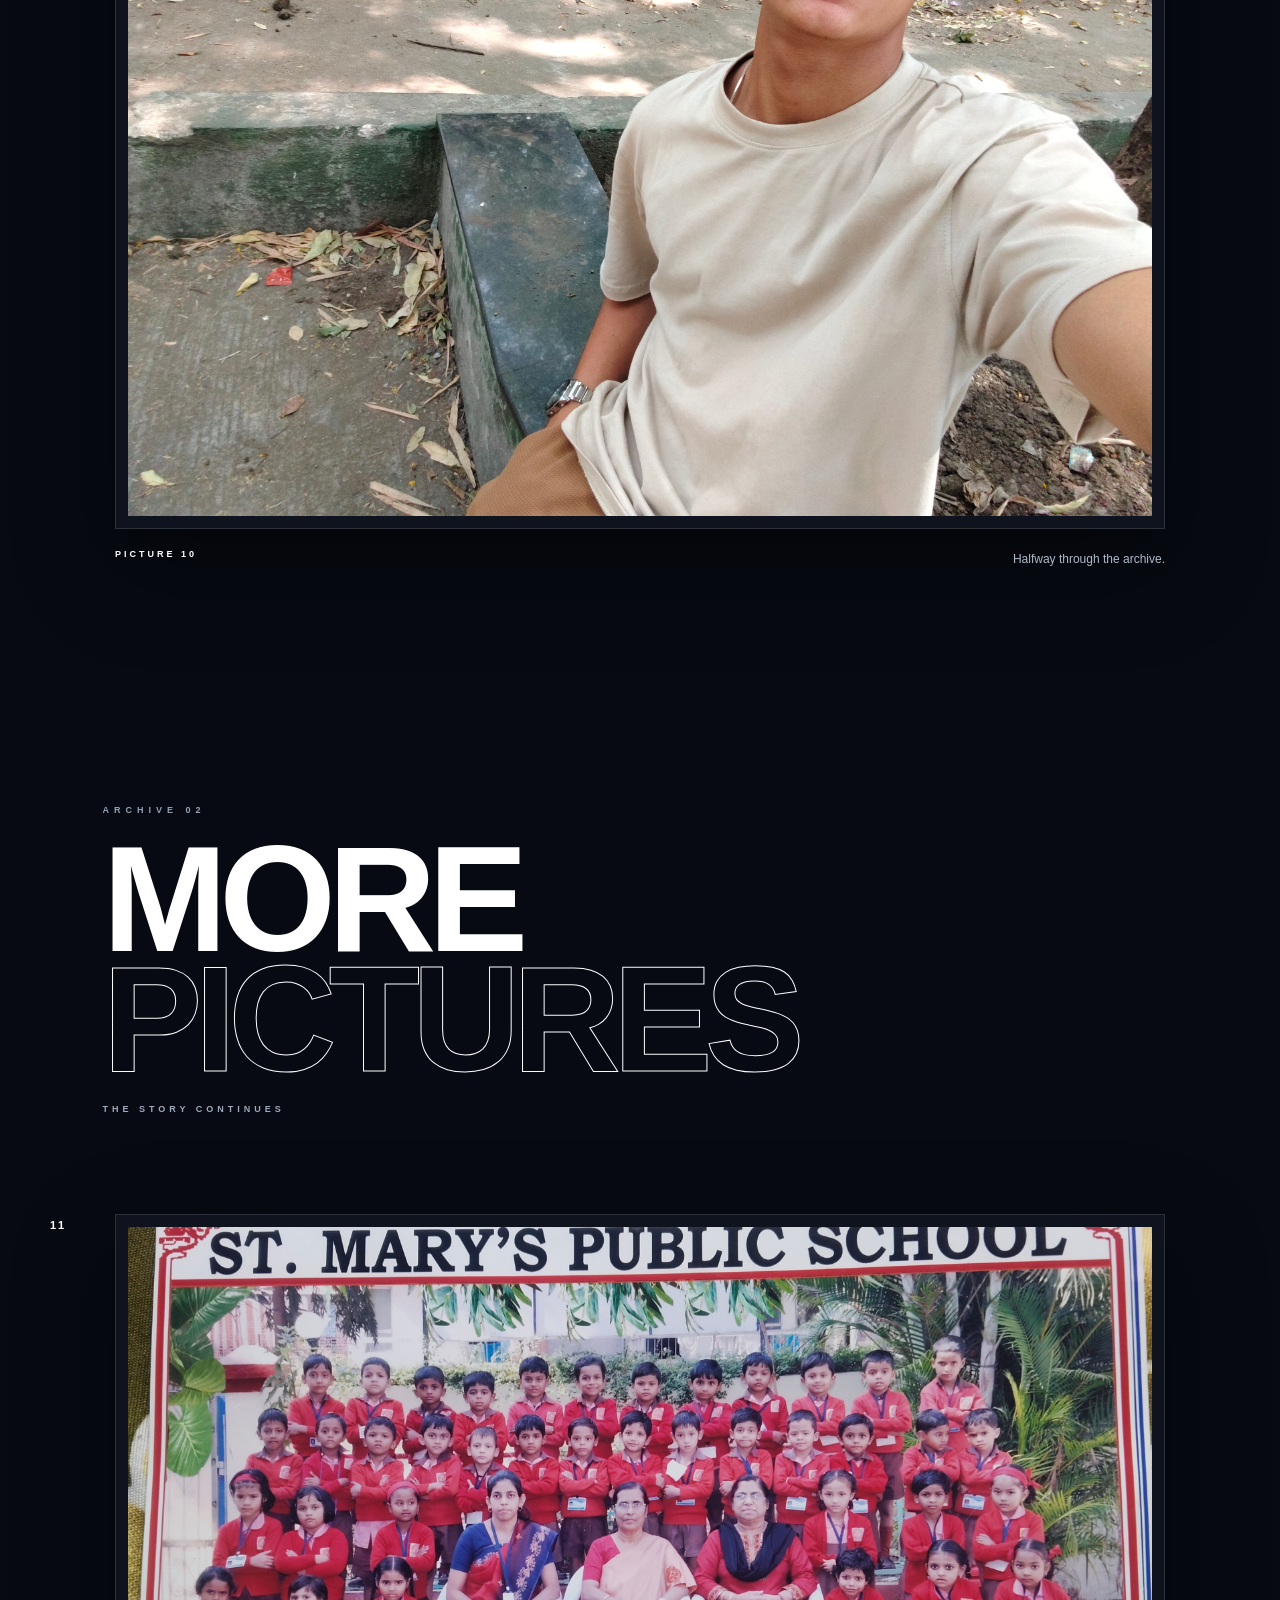
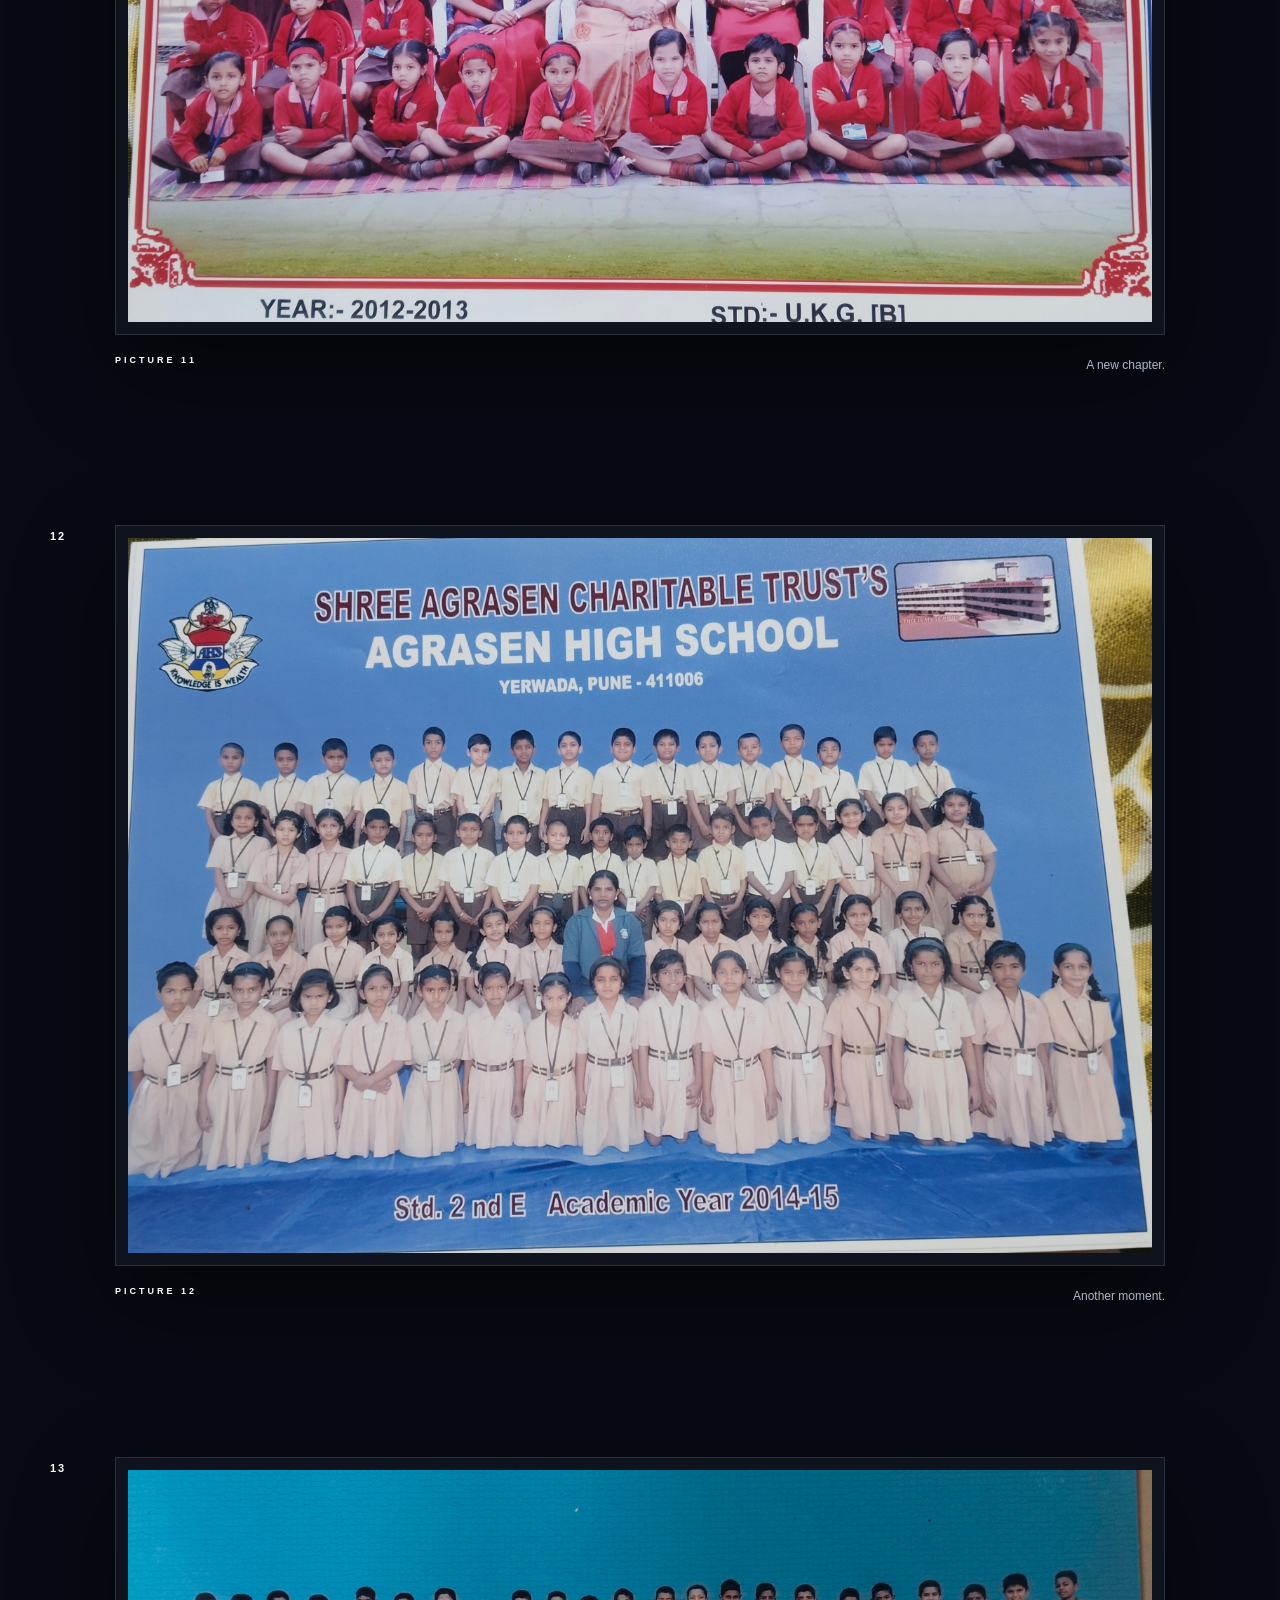
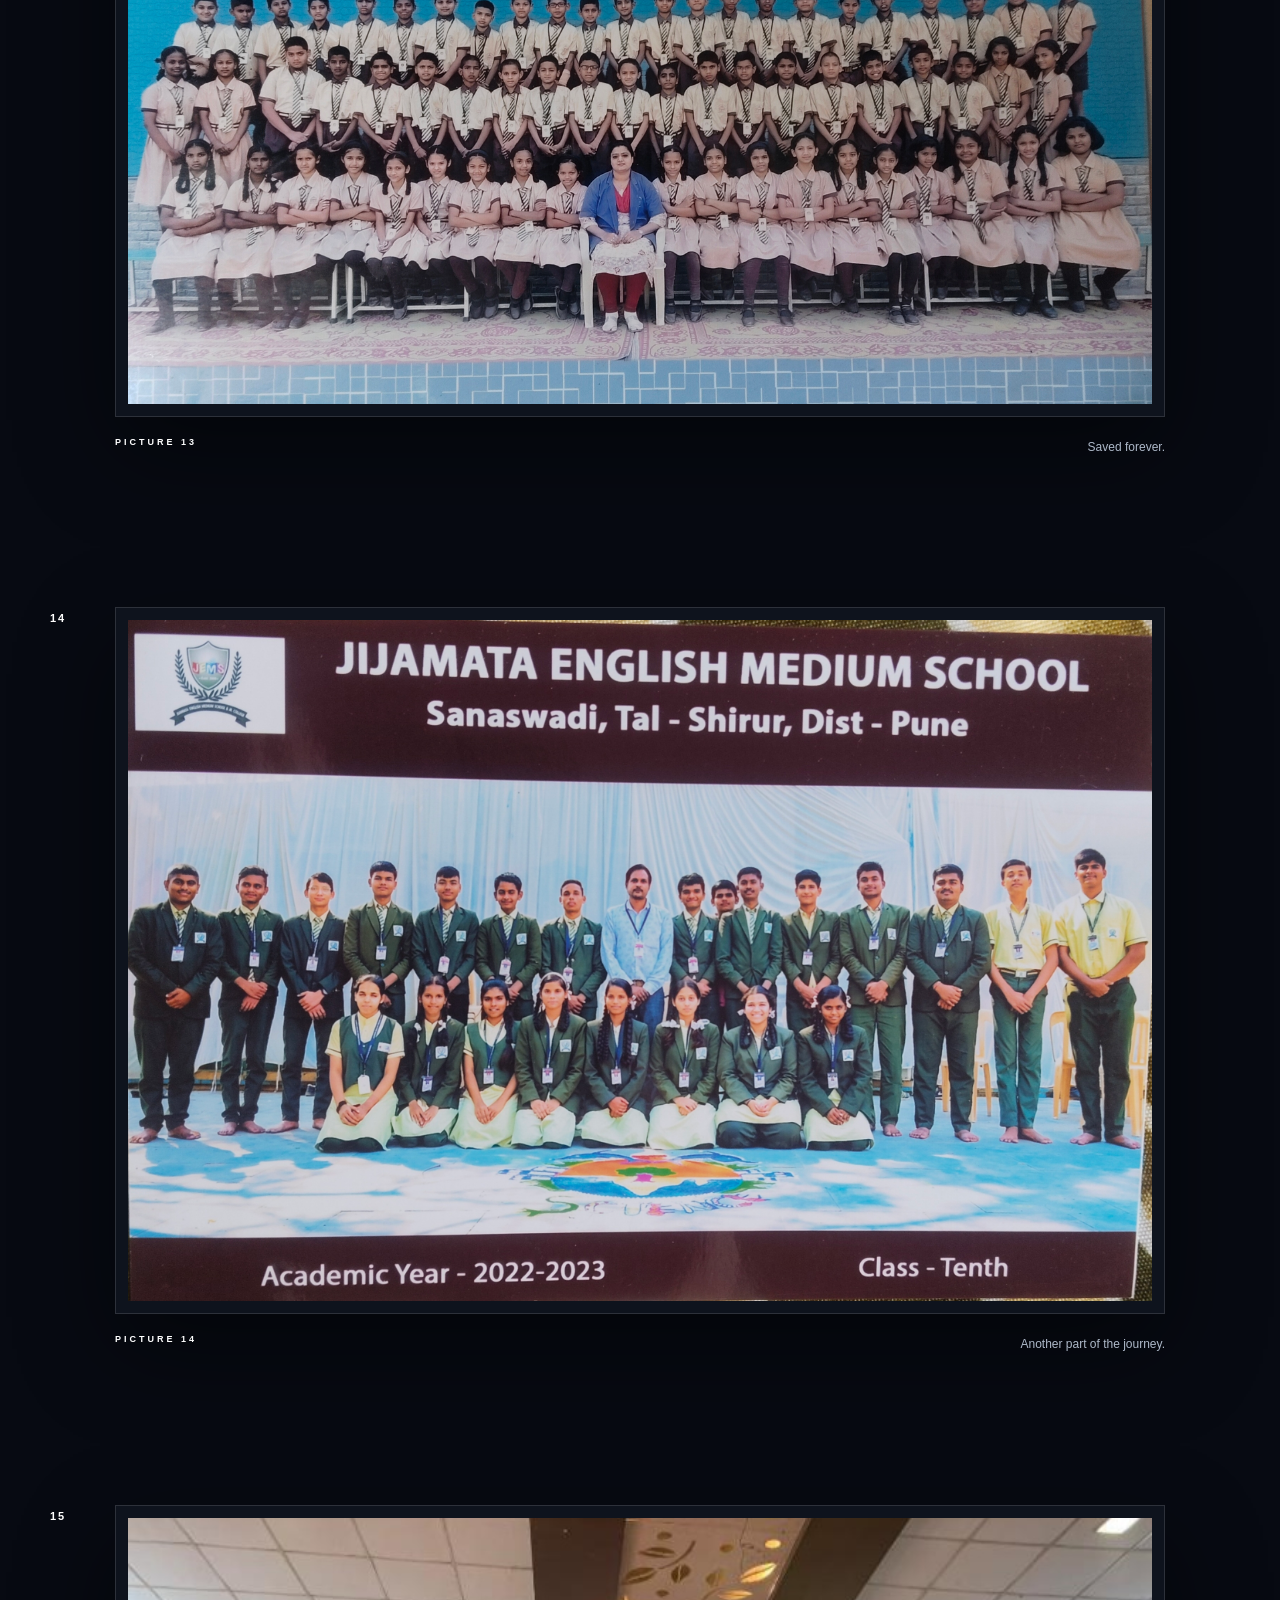
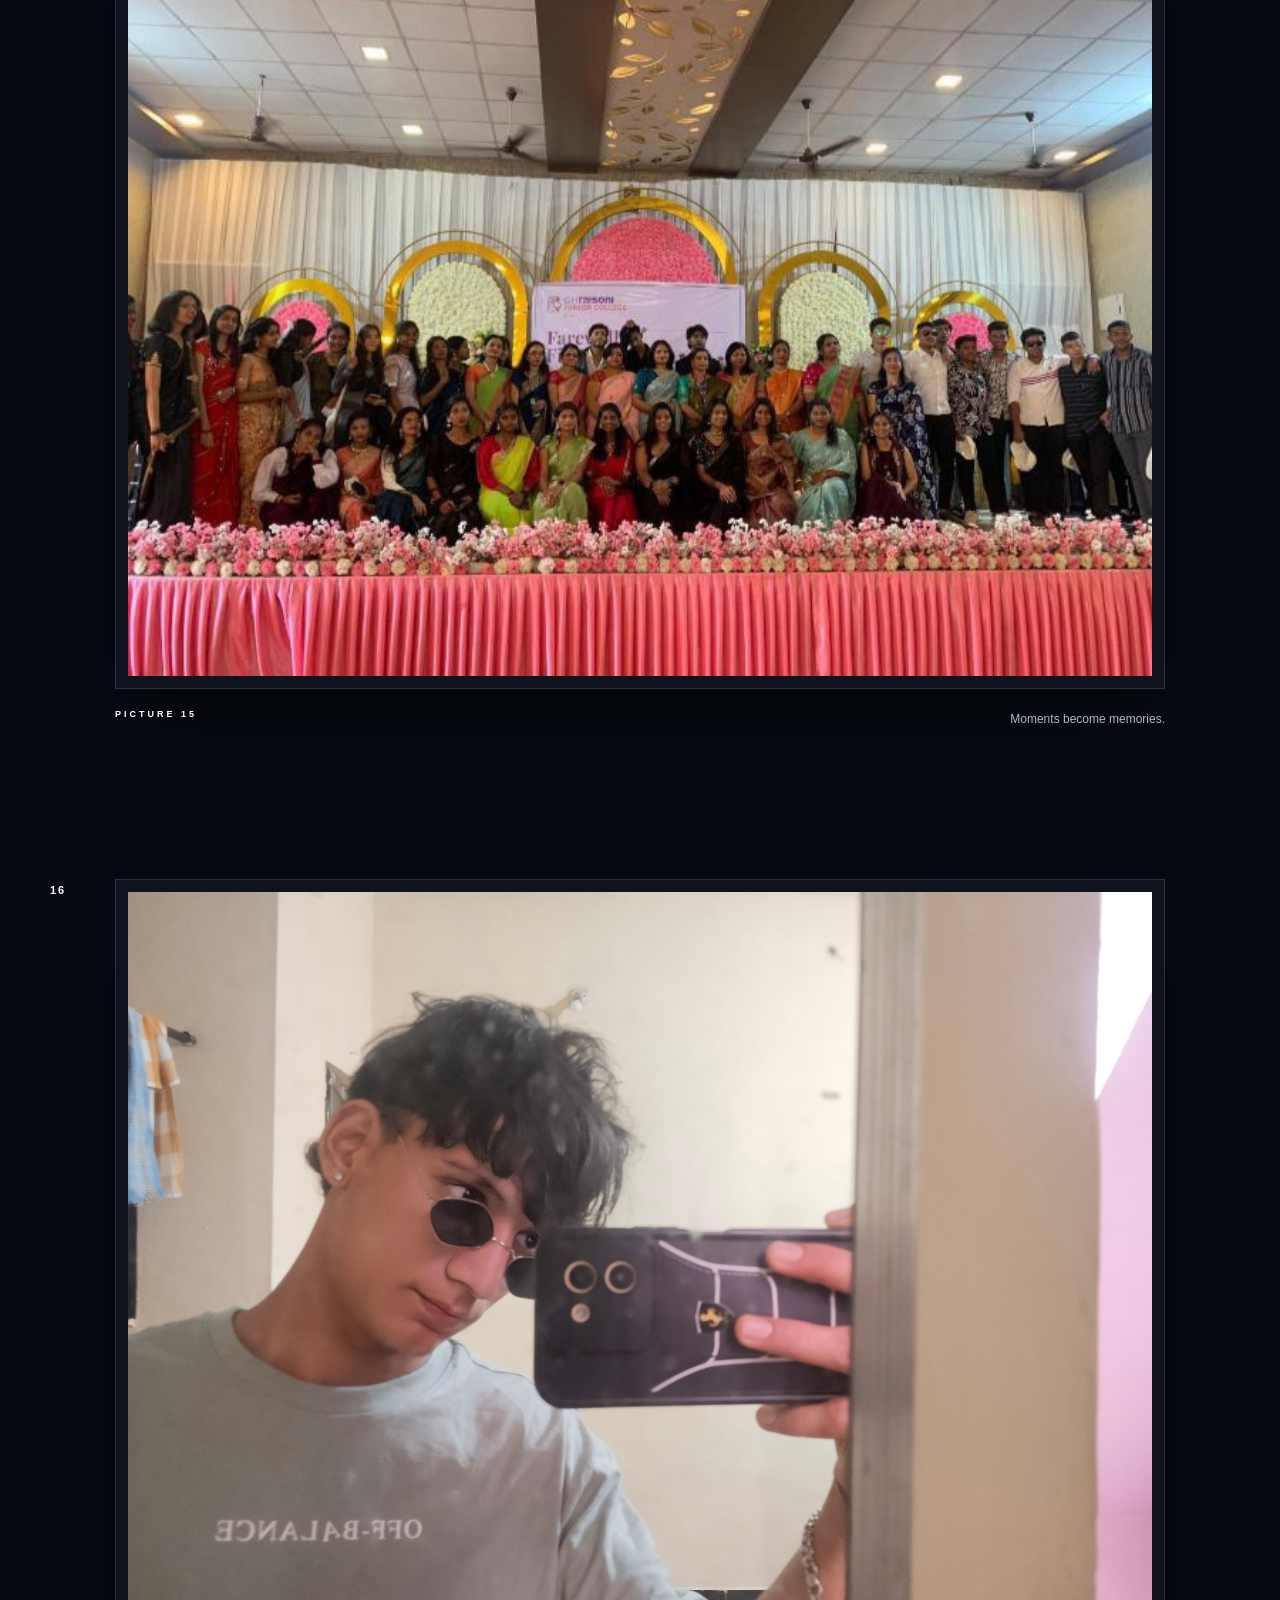
==== commit 9f3bb39f: "Add files via upload" ====
--- a/pic.html
+++ b/pic.html
@@ -66,7 +66,7 @@
             </p>
 
             <div class="scroll-indicator">
-                <span>SCROLL TO EXPLORE</span>
+                <span>SCROLL TO EXPLORE  (please click on picture to enjoy more)</span>
                 <b>↓</b>
             </div>
 
@@ -86,7 +86,7 @@
 
             <h2>PICTURES</h2>
 
-            <p>THE FIRST CHAPTERS</p>
+            <p>THE FIRST CHAPTERS </p>
 
         </div>
 
